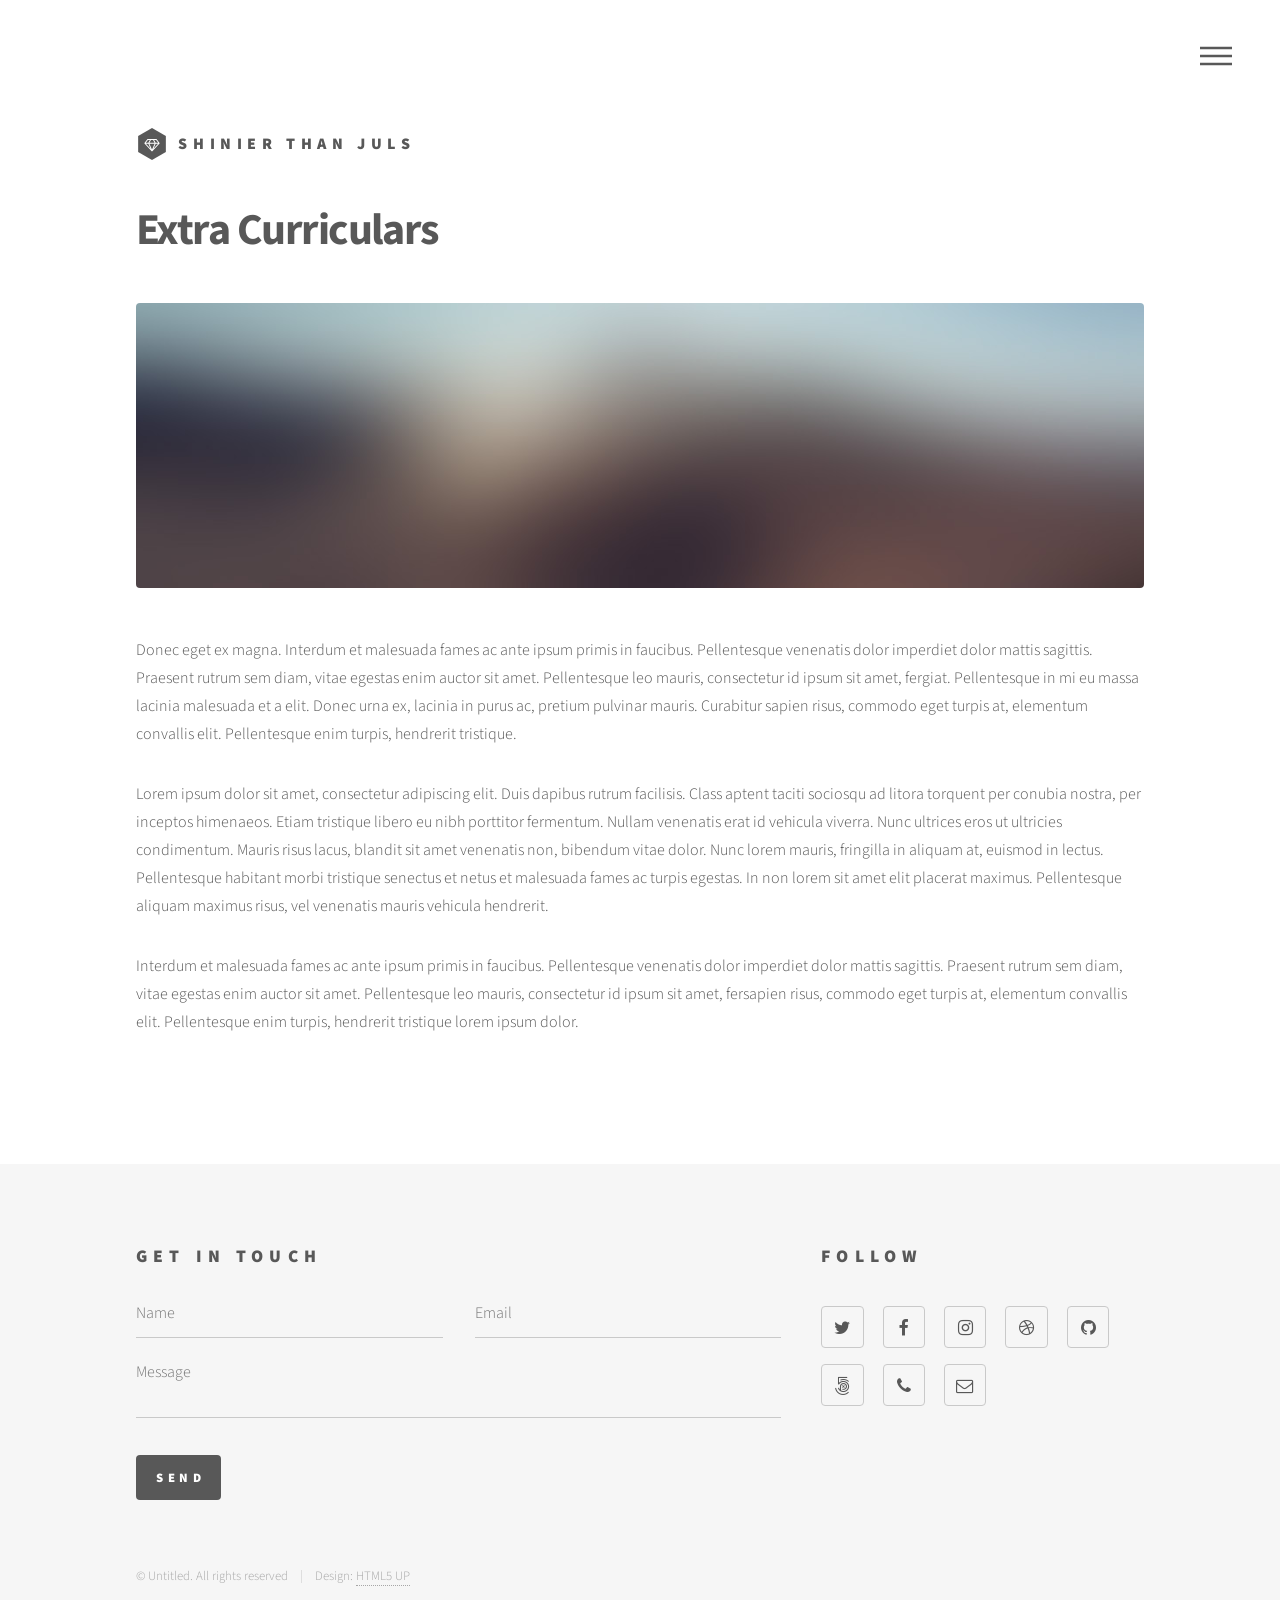
==== extraCurriculars.html @ 31ffdf9a "phantom website" ====
<!DOCTYPE HTML>
<!--
	Phantom by HTML5 UP
	html5up.net | @ajlkn
	Free for personal and commercial use under the CCA 3.0 license (html5up.net/license)
-->
<html>
	<head>
		<title>Extra Curriculars</title>
		<meta charset="utf-8" />
		<meta name="viewport" content="width=device-width, initial-scale=1" />
		<!--[if lte IE 8]><script src="assets/js/ie/html5shiv.js"></script><![endif]-->
		<link rel="stylesheet" href="assets/css/main.css" />
		<!--[if lte IE 9]><link rel="stylesheet" href="assets/css/ie9.css" /><![endif]-->
		<!--[if lte IE 8]><link rel="stylesheet" href="assets/css/ie8.css" /><![endif]-->
	</head>
	<body>
		<!-- Wrapper -->
			<div id="wrapper">

				<!-- Header -->
					<header id="header">
						<div class="inner">

							<!-- Logo -->
								<a href="index.html" class="logo">
									<span class="symbol"><img src="images/logo.svg" alt="" /></span><span class="title">Shinier than Juls</span>
								</a>

							<!-- Nav -->
								<nav>
									<ul>
										<li><a href="#menu">Menu</a></li>
									</ul>
								</nav>

						</div>
					</header>

				<!-- Menu -->
					<nav id="menu">
						<h2>Menu</h2>
						<ul>
							<li><a href="index.html">Home</a></li>
							<li><a href="myBackground.html">Background</a></li>
							<li><a href="professionalExperience.html">Professional Experience</a></li>
							<li><a href="idols.html">Idols</a></li>
							<li><a href="travel.html">Travel Destinations</a></li>
							<li><a href="hobbies.html">Hobbies</a></li>
							<li><a href="resume.html">Resume</a></li>
						</ul>
					</nav>

				<!-- Main -->
					<div id="main">
						<div class="inner">
							<h1>Extra Curriculars</h1>
							<span class="image main"><img src="images/pic13.jpg" alt="" /></span>
							<p>Donec eget ex magna. Interdum et malesuada fames ac ante ipsum primis in faucibus. Pellentesque venenatis dolor imperdiet dolor mattis sagittis. Praesent rutrum sem diam, vitae egestas enim auctor sit amet. Pellentesque leo mauris, consectetur id ipsum sit amet, fergiat. Pellentesque in mi eu massa lacinia malesuada et a elit. Donec urna ex, lacinia in purus ac, pretium pulvinar mauris. Curabitur sapien risus, commodo eget turpis at, elementum convallis elit. Pellentesque enim turpis, hendrerit tristique.</p>
							<p>Lorem ipsum dolor sit amet, consectetur adipiscing elit. Duis dapibus rutrum facilisis. Class aptent taciti sociosqu ad litora torquent per conubia nostra, per inceptos himenaeos. Etiam tristique libero eu nibh porttitor fermentum. Nullam venenatis erat id vehicula viverra. Nunc ultrices eros ut ultricies condimentum. Mauris risus lacus, blandit sit amet venenatis non, bibendum vitae dolor. Nunc lorem mauris, fringilla in aliquam at, euismod in lectus. Pellentesque habitant morbi tristique senectus et netus et malesuada fames ac turpis egestas. In non lorem sit amet elit placerat maximus. Pellentesque aliquam maximus risus, vel venenatis mauris vehicula hendrerit.</p>
							<p>Interdum et malesuada fames ac ante ipsum primis in faucibus. Pellentesque venenatis dolor imperdiet dolor mattis sagittis. Praesent rutrum sem diam, vitae egestas enim auctor sit amet. Pellentesque leo mauris, consectetur id ipsum sit amet, fersapien risus, commodo eget turpis at, elementum convallis elit. Pellentesque enim turpis, hendrerit tristique lorem ipsum dolor.</p>
						</div>
					</div>

				<!-- Footer -->
					<footer id="footer">
						<div class="inner">
							<section>
								<h2>Get in touch</h2>
								<form method="post" action="#">
									<div class="field half first">
										<input type="text" name="name" id="name" placeholder="Name" />
									</div>
									<div class="field half">
										<input type="email" name="email" id="email" placeholder="Email" />
									</div>
									<div class="field">
										<textarea name="message" id="message" placeholder="Message"></textarea>
									</div>
									<ul class="actions">
										<li><input type="submit" value="Send" class="special" /></li>
									</ul>
								</form>
							</section>
							<section>
								<h2>Follow</h2>
								<ul class="icons">
									<li><a href="#" class="icon style2 fa-twitter"><span class="label">Twitter</span></a></li>
									<li><a href="#" class="icon style2 fa-facebook"><span class="label">Facebook</span></a></li>
									<li><a href="#" class="icon style2 fa-instagram"><span class="label">Instagram</span></a></li>
									<li><a href="#" class="icon style2 fa-dribbble"><span class="label">Dribbble</span></a></li>
									<li><a href="#" class="icon style2 fa-github"><span class="label">GitHub</span></a></li>
									<li><a href="#" class="icon style2 fa-500px"><span class="label">500px</span></a></li>
									<li><a href="#" class="icon style2 fa-phone"><span class="label">Phone</span></a></li>
									<li><a href="#" class="icon style2 fa-envelope-o"><span class="label">Email</span></a></li>
								</ul>
							</section>
							<ul class="copyright">
								<li>&copy; Untitled. All rights reserved</li><li>Design: <a href="http://html5up.net">HTML5 UP</a></li>
							</ul>
						</div>
					</footer>

			</div>

		<!-- Scripts -->
			<script src="assets/js/jquery.min.js"></script>
			<script src="assets/js/skel.min.js"></script>
			<script src="assets/js/util.js"></script>
			<!--[if lte IE 8]><script src="assets/js/ie/respond.min.js"></script><![endif]-->
			<script src="assets/js/main.js"></script>

	</body>
</html>
---- assets/css/main.css ----
@import url(font-awesome.min.css);
@import url("https://fonts.googleapis.com/css?family=Source+Sans+Pro:300,700,900");

/*
	Phantom by HTML5 UP
	html5up.net | @ajlkn
	Free for personal and commercial use under the CCA 3.0 license (html5up.net/license)
*/

/* Reset */

	html, body, div, span, applet, object, iframe, h1, h2, h3, h4, h5, h6, p, blockquote, pre, a, abbr, acronym, address, big, cite, code, del, dfn, em, img, ins, kbd, q, s, samp, small, strike, strong, sub, sup, tt, var, b, u, i, center, dl, dt, dd, ol, ul, li, fieldset, form, label, legend, table, caption, tbody, tfoot, thead, tr, th, td, article, aside, canvas, details, embed, figure, figcaption, footer, header, hgroup, menu, nav, output, ruby, section, summary, time, mark, audio, video {
		margin: 0;
		padding: 0;
		border: 0;
		font-size: 100%;
		font: inherit;
		vertical-align: baseline;
	}

	article, aside, details, figcaption, figure, footer, header, hgroup, menu, nav, section {
		display: block;
	}

	body {
		line-height: 1;
	}

	ol, ul {
		list-style: none;
	}

	blockquote, q {
		quotes: none;
	}

	blockquote:before, blockquote:after, q:before, q:after {
		content: '';
		content: none;
	}

	table {
		border-collapse: collapse;
		border-spacing: 0;
	}

	body {
		-webkit-text-size-adjust: none;
	}

/* Box Model */

	*, *:before, *:after {
		-moz-box-sizing: border-box;
		-webkit-box-sizing: border-box;
		box-sizing: border-box;
	}

/* Grid */

	.row {
		border-bottom: solid 1px transparent;
		-moz-box-sizing: border-box;
		-webkit-box-sizing: border-box;
		box-sizing: border-box;
	}

	.row > * {
		float: left;
		-moz-box-sizing: border-box;
		-webkit-box-sizing: border-box;
		box-sizing: border-box;
	}

	.row:after, .row:before {
		content: '';
		display: block;
		clear: both;
		height: 0;
	}

	.row.uniform > * > :first-child {
		margin-top: 0;
	}

	.row.uniform > * > :last-child {
		margin-bottom: 0;
	}

	.row.\30 \25 > * {
		padding: 0 0 0 0em;
	}

	.row.\30 \25 {
		margin: 0 0 -1px 0em;
	}

	.row.uniform.\30 \25 > * {
		padding: 0em 0 0 0em;
	}

	.row.uniform.\30 \25 {
		margin: 0em 0 -1px 0em;
	}

	.row > * {
		padding: 0 0 0 2em;
	}

	.row {
		margin: 0 0 -1px -2em;
	}

	.row.uniform > * {
		padding: 2em 0 0 2em;
	}

	.row.uniform {
		margin: -2em 0 -1px -2em;
	}

	.row.\32 00\25 > * {
		padding: 0 0 0 4em;
	}

	.row.\32 00\25 {
		margin: 0 0 -1px -4em;
	}

	.row.uniform.\32 00\25 > * {
		padding: 4em 0 0 4em;
	}

	.row.uniform.\32 00\25 {
		margin: -4em 0 -1px -4em;
	}

	.row.\31 50\25 > * {
		padding: 0 0 0 3em;
	}

	.row.\31 50\25 {
		margin: 0 0 -1px -3em;
	}

	.row.uniform.\31 50\25 > * {
		padding: 3em 0 0 3em;
	}

	.row.uniform.\31 50\25 {
		margin: -3em 0 -1px -3em;
	}

	.row.\35 0\25 > * {
		padding: 0 0 0 1em;
	}

	.row.\35 0\25 {
		margin: 0 0 -1px -1em;
	}

	.row.uniform.\35 0\25 > * {
		padding: 1em 0 0 1em;
	}

	.row.uniform.\35 0\25 {
		margin: -1em 0 -1px -1em;
	}

	.row.\32 5\25 > * {
		padding: 0 0 0 0.5em;
	}

	.row.\32 5\25 {
		margin: 0 0 -1px -0.5em;
	}

	.row.uniform.\32 5\25 > * {
		padding: 0.5em 0 0 0.5em;
	}

	.row.uniform.\32 5\25 {
		margin: -0.5em 0 -1px -0.5em;
	}

	.\31 2u, .\31 2u\24 {
		width: 100%;
		clear: none;
		margin-left: 0;
	}

	.\31 1u, .\31 1u\24 {
		width: 91.6666666667%;
		clear: none;
		margin-left: 0;
	}

	.\31 0u, .\31 0u\24 {
		width: 83.3333333333%;
		clear: none;
		margin-left: 0;
	}

	.\39 u, .\39 u\24 {
		width: 75%;
		clear: none;
		margin-left: 0;
	}

	.\38 u, .\38 u\24 {
		width: 66.6666666667%;
		clear: none;
		margin-left: 0;
	}

	.\37 u, .\37 u\24 {
		width: 58.3333333333%;
		clear: none;
		margin-left: 0;
	}

	.\36 u, .\36 u\24 {
		width: 50%;
		clear: none;
		margin-left: 0;
	}

	.\35 u, .\35 u\24 {
		width: 41.6666666667%;
		clear: none;
		margin-left: 0;
	}

	.\34 u, .\34 u\24 {
		width: 33.3333333333%;
		clear: none;
		margin-left: 0;
	}

	.\33 u, .\33 u\24 {
		width: 25%;
		clear: none;
		margin-left: 0;
	}

	.\32 u, .\32 u\24 {
		width: 16.6666666667%;
		clear: none;
		margin-left: 0;
	}

	.\31 u, .\31 u\24 {
		width: 8.3333333333%;
		clear: none;
		margin-left: 0;
	}

	.\31 2u\24 + *,
	.\31 1u\24 + *,
	.\31 0u\24 + *,
	.\39 u\24 + *,
	.\38 u\24 + *,
	.\37 u\24 + *,
	.\36 u\24 + *,
	.\35 u\24 + *,
	.\34 u\24 + *,
	.\33 u\24 + *,
	.\32 u\24 + *,
	.\31 u\24 + * {
		clear: left;
	}

	.\-11u {
		margin-left: 91.66667%;
	}

	.\-10u {
		margin-left: 83.33333%;
	}

	.\-9u {
		margin-left: 75%;
	}

	.\-8u {
		margin-left: 66.66667%;
	}

	.\-7u {
		margin-left: 58.33333%;
	}

	.\-6u {
		margin-left: 50%;
	}

	.\-5u {
		margin-left: 41.66667%;
	}

	.\-4u {
		margin-left: 33.33333%;
	}

	.\-3u {
		margin-left: 25%;
	}

	.\-2u {
		margin-left: 16.66667%;
	}

	.\-1u {
		margin-left: 8.33333%;
	}

	@media screen and (max-width: 1680px) {

		.row > * {
			padding: 0 0 0 2em;
		}

		.row {
			margin: 0 0 -1px -2em;
		}

		.row.uniform > * {
			padding: 2em 0 0 2em;
		}

		.row.uniform {
			margin: -2em 0 -1px -2em;
		}

		.row.\32 00\25 > * {
			padding: 0 0 0 4em;
		}

		.row.\32 00\25 {
			margin: 0 0 -1px -4em;
		}

		.row.uniform.\32 00\25 > * {
			padding: 4em 0 0 4em;
		}

		.row.uniform.\32 00\25 {
			margin: -4em 0 -1px -4em;
		}

		.row.\31 50\25 > * {
			padding: 0 0 0 3em;
		}

		.row.\31 50\25 {
			margin: 0 0 -1px -3em;
		}

		.row.uniform.\31 50\25 > * {
			padding: 3em 0 0 3em;
		}

		.row.uniform.\31 50\25 {
			margin: -3em 0 -1px -3em;
		}

		.row.\35 0\25 > * {
			padding: 0 0 0 1em;
		}

		.row.\35 0\25 {
			margin: 0 0 -1px -1em;
		}

		.row.uniform.\35 0\25 > * {
			padding: 1em 0 0 1em;
		}

		.row.uniform.\35 0\25 {
			margin: -1em 0 -1px -1em;
		}

		.row.\32 5\25 > * {
			padding: 0 0 0 0.5em;
		}

		.row.\32 5\25 {
			margin: 0 0 -1px -0.5em;
		}

		.row.uniform.\32 5\25 > * {
			padding: 0.5em 0 0 0.5em;
		}

		.row.uniform.\32 5\25 {
			margin: -0.5em 0 -1px -0.5em;
		}

		.\31 2u\28xlarge\29, .\31 2u\24\28xlarge\29 {
			width: 100%;
			clear: none;
			margin-left: 0;
		}

		.\31 1u\28xlarge\29, .\31 1u\24\28xlarge\29 {
			width: 91.6666666667%;
			clear: none;
			margin-left: 0;
		}

		.\31 0u\28xlarge\29, .\31 0u\24\28xlarge\29 {
			width: 83.3333333333%;
			clear: none;
			margin-left: 0;
		}

		.\39 u\28xlarge\29, .\39 u\24\28xlarge\29 {
			width: 75%;
			clear: none;
			margin-left: 0;
		}

		.\38 u\28xlarge\29, .\38 u\24\28xlarge\29 {
			width: 66.6666666667%;
			clear: none;
			margin-left: 0;
		}

		.\37 u\28xlarge\29, .\37 u\24\28xlarge\29 {
			width: 58.3333333333%;
			clear: none;
			margin-left: 0;
		}

		.\36 u\28xlarge\29, .\36 u\24\28xlarge\29 {
			width: 50%;
			clear: none;
			margin-left: 0;
		}

		.\35 u\28xlarge\29, .\35 u\24\28xlarge\29 {
			width: 41.6666666667%;
			clear: none;
			margin-left: 0;
		}

		.\34 u\28xlarge\29, .\34 u\24\28xlarge\29 {
			width: 33.3333333333%;
			clear: none;
			margin-left: 0;
		}

		.\33 u\28xlarge\29, .\33 u\24\28xlarge\29 {
			width: 25%;
			clear: none;
			margin-left: 0;
		}

		.\32 u\28xlarge\29, .\32 u\24\28xlarge\29 {
			width: 16.6666666667%;
			clear: none;
			margin-left: 0;
		}

		.\31 u\28xlarge\29, .\31 u\24\28xlarge\29 {
			width: 8.3333333333%;
			clear: none;
			margin-left: 0;
		}

		.\31 2u\24\28xlarge\29 + *,
		.\31 1u\24\28xlarge\29 + *,
		.\31 0u\24\28xlarge\29 + *,
		.\39 u\24\28xlarge\29 + *,
		.\38 u\24\28xlarge\29 + *,
		.\37 u\24\28xlarge\29 + *,
		.\36 u\24\28xlarge\29 + *,
		.\35 u\24\28xlarge\29 + *,
		.\34 u\24\28xlarge\29 + *,
		.\33 u\24\28xlarge\29 + *,
		.\32 u\24\28xlarge\29 + *,
		.\31 u\24\28xlarge\29 + * {
			clear: left;
		}

		.\-11u\28xlarge\29 {
			margin-left: 91.66667%;
		}

		.\-10u\28xlarge\29 {
			margin-left: 83.33333%;
		}

		.\-9u\28xlarge\29 {
			margin-left: 75%;
		}

		.\-8u\28xlarge\29 {
			margin-left: 66.66667%;
		}

		.\-7u\28xlarge\29 {
			margin-left: 58.33333%;
		}

		.\-6u\28xlarge\29 {
			margin-left: 50%;
		}

		.\-5u\28xlarge\29 {
			margin-left: 41.66667%;
		}

		.\-4u\28xlarge\29 {
			margin-left: 33.33333%;
		}

		.\-3u\28xlarge\29 {
			margin-left: 25%;
		}

		.\-2u\28xlarge\29 {
			margin-left: 16.66667%;
		}

		.\-1u\28xlarge\29 {
			margin-left: 8.33333%;
		}

	}

	@media screen and (max-width: 1280px) {

		.row > * {
			padding: 0 0 0 2em;
		}

		.row {
			margin: 0 0 -1px -2em;
		}

		.row.uniform > * {
			padding: 2em 0 0 2em;
		}

		.row.uniform {
			margin: -2em 0 -1px -2em;
		}

		.row.\32 00\25 > * {
			padding: 0 0 0 4em;
		}

		.row.\32 00\25 {
			margin: 0 0 -1px -4em;
		}

		.row.uniform.\32 00\25 > * {
			padding: 4em 0 0 4em;
		}

		.row.uniform.\32 00\25 {
			margin: -4em 0 -1px -4em;
		}

		.row.\31 50\25 > * {
			padding: 0 0 0 3em;
		}

		.row.\31 50\25 {
			margin: 0 0 -1px -3em;
		}

		.row.uniform.\31 50\25 > * {
			padding: 3em 0 0 3em;
		}

		.row.uniform.\31 50\25 {
			margin: -3em 0 -1px -3em;
		}

		.row.\35 0\25 > * {
			padding: 0 0 0 1em;
		}

		.row.\35 0\25 {
			margin: 0 0 -1px -1em;
		}

		.row.uniform.\35 0\25 > * {
			padding: 1em 0 0 1em;
		}

		.row.uniform.\35 0\25 {
			margin: -1em 0 -1px -1em;
		}

		.row.\32 5\25 > * {
			padding: 0 0 0 0.5em;
		}

		.row.\32 5\25 {
			margin: 0 0 -1px -0.5em;
		}

		.row.uniform.\32 5\25 > * {
			padding: 0.5em 0 0 0.5em;
		}

		.row.uniform.\32 5\25 {
			margin: -0.5em 0 -1px -0.5em;
		}

		.\31 2u\28large\29, .\31 2u\24\28large\29 {
			width: 100%;
			clear: none;
			margin-left: 0;
		}

		.\31 1u\28large\29, .\31 1u\24\28large\29 {
			width: 91.6666666667%;
			clear: none;
			margin-left: 0;
		}

		.\31 0u\28large\29, .\31 0u\24\28large\29 {
			width: 83.3333333333%;
			clear: none;
			margin-left: 0;
		}

		.\39 u\28large\29, .\39 u\24\28large\29 {
			width: 75%;
			clear: none;
			margin-left: 0;
		}

		.\38 u\28large\29, .\38 u\24\28large\29 {
			width: 66.6666666667%;
			clear: none;
			margin-left: 0;
		}

		.\37 u\28large\29, .\37 u\24\28large\29 {
			width: 58.3333333333%;
			clear: none;
			margin-left: 0;
		}

		.\36 u\28large\29, .\36 u\24\28large\29 {
			width: 50%;
			clear: none;
			margin-left: 0;
		}

		.\35 u\28large\29, .\35 u\24\28large\29 {
			width: 41.6666666667%;
			clear: none;
			margin-left: 0;
		}

		.\34 u\28large\29, .\34 u\24\28large\29 {
			width: 33.3333333333%;
			clear: none;
			margin-left: 0;
		}

		.\33 u\28large\29, .\33 u\24\28large\29 {
			width: 25%;
			clear: none;
			margin-left: 0;
		}

		.\32 u\28large\29, .\32 u\24\28large\29 {
			width: 16.6666666667%;
			clear: none;
			margin-left: 0;
		}

		.\31 u\28large\29, .\31 u\24\28large\29 {
			width: 8.3333333333%;
			clear: none;
			margin-left: 0;
		}

		.\31 2u\24\28large\29 + *,
		.\31 1u\24\28large\29 + *,
		.\31 0u\24\28large\29 + *,
		.\39 u\24\28large\29 + *,
		.\38 u\24\28large\29 + *,
		.\37 u\24\28large\29 + *,
		.\36 u\24\28large\29 + *,
		.\35 u\24\28large\29 + *,
		.\34 u\24\28large\29 + *,
		.\33 u\24\28large\29 + *,
		.\32 u\24\28large\29 + *,
		.\31 u\24\28large\29 + * {
			clear: left;
		}

		.\-11u\28large\29 {
			margin-left: 91.66667%;
		}

		.\-10u\28large\29 {
			margin-left: 83.33333%;
		}

		.\-9u\28large\29 {
			margin-left: 75%;
		}

		.\-8u\28large\29 {
			margin-left: 66.66667%;
		}

		.\-7u\28large\29 {
			margin-left: 58.33333%;
		}

		.\-6u\28large\29 {
			margin-left: 50%;
		}

		.\-5u\28large\29 {
			margin-left: 41.66667%;
		}

		.\-4u\28large\29 {
			margin-left: 33.33333%;
		}

		.\-3u\28large\29 {
			margin-left: 25%;
		}

		.\-2u\28large\29 {
			margin-left: 16.66667%;
		}

		.\-1u\28large\29 {
			margin-left: 8.33333%;
		}

	}

	@media screen and (max-width: 980px) {

		.row > * {
			padding: 0 0 0 1.5em;
		}

		.row {
			margin: 0 0 -1px -1.5em;
		}

		.row.uniform > * {
			padding: 1.5em 0 0 1.5em;
		}

		.row.uniform {
			margin: -1.5em 0 -1px -1.5em;
		}

		.row.\32 00\25 > * {
			padding: 0 0 0 3em;
		}

		.row.\32 00\25 {
			margin: 0 0 -1px -3em;
		}

		.row.uniform.\32 00\25 > * {
			padding: 3em 0 0 3em;
		}

		.row.uniform.\32 00\25 {
			margin: -3em 0 -1px -3em;
		}

		.row.\31 50\25 > * {
			padding: 0 0 0 2.25em;
		}

		.row.\31 50\25 {
			margin: 0 0 -1px -2.25em;
		}

		.row.uniform.\31 50\25 > * {
			padding: 2.25em 0 0 2.25em;
		}

		.row.uniform.\31 50\25 {
			margin: -2.25em 0 -1px -2.25em;
		}

		.row.\35 0\25 > * {
			padding: 0 0 0 0.75em;
		}

		.row.\35 0\25 {
			margin: 0 0 -1px -0.75em;
		}

		.row.uniform.\35 0\25 > * {
			padding: 0.75em 0 0 0.75em;
		}

		.row.uniform.\35 0\25 {
			margin: -0.75em 0 -1px -0.75em;
		}

		.row.\32 5\25 > * {
			padding: 0 0 0 0.375em;
		}

		.row.\32 5\25 {
			margin: 0 0 -1px -0.375em;
		}

		.row.uniform.\32 5\25 > * {
			padding: 0.375em 0 0 0.375em;
		}

		.row.uniform.\32 5\25 {
			margin: -0.375em 0 -1px -0.375em;
		}

		.\31 2u\28medium\29, .\31 2u\24\28medium\29 {
			width: 100%;
			clear: none;
			margin-left: 0;
		}

		.\31 1u\28medium\29, .\31 1u\24\28medium\29 {
			width: 91.6666666667%;
			clear: none;
			margin-left: 0;
		}

		.\31 0u\28medium\29, .\31 0u\24\28medium\29 {
			width: 83.3333333333%;
			clear: none;
			margin-left: 0;
		}

		.\39 u\28medium\29, .\39 u\24\28medium\29 {
			width: 75%;
			clear: none;
			margin-left: 0;
		}

		.\38 u\28medium\29, .\38 u\24\28medium\29 {
			width: 66.6666666667%;
			clear: none;
			margin-left: 0;
		}

		.\37 u\28medium\29, .\37 u\24\28medium\29 {
			width: 58.3333333333%;
			clear: none;
			margin-left: 0;
		}

		.\36 u\28medium\29, .\36 u\24\28medium\29 {
			width: 50%;
			clear: none;
			margin-left: 0;
		}

		.\35 u\28medium\29, .\35 u\24\28medium\29 {
			width: 41.6666666667%;
			clear: none;
			margin-left: 0;
		}

		.\34 u\28medium\29, .\34 u\24\28medium\29 {
			width: 33.3333333333%;
			clear: none;
			margin-left: 0;
		}

		.\33 u\28medium\29, .\33 u\24\28medium\29 {
			width: 25%;
			clear: none;
			margin-left: 0;
		}

		.\32 u\28medium\29, .\32 u\24\28medium\29 {
			width: 16.6666666667%;
			clear: none;
			margin-left: 0;
		}

		.\31 u\28medium\29, .\31 u\24\28medium\29 {
			width: 8.3333333333%;
			clear: none;
			margin-left: 0;
		}

		.\31 2u\24\28medium\29 + *,
		.\31 1u\24\28medium\29 + *,
		.\31 0u\24\28medium\29 + *,
		.\39 u\24\28medium\29 + *,
		.\38 u\24\28medium\29 + *,
		.\37 u\24\28medium\29 + *,
		.\36 u\24\28medium\29 + *,
		.\35 u\24\28medium\29 + *,
		.\34 u\24\28medium\29 + *,
		.\33 u\24\28medium\29 + *,
		.\32 u\24\28medium\29 + *,
		.\31 u\24\28medium\29 + * {
			clear: left;
		}

		.\-11u\28medium\29 {
			margin-left: 91.66667%;
		}

		.\-10u\28medium\29 {
			margin-left: 83.33333%;
		}

		.\-9u\28medium\29 {
			margin-left: 75%;
		}

		.\-8u\28medium\29 {
			margin-left: 66.66667%;
		}

		.\-7u\28medium\29 {
			margin-left: 58.33333%;
		}

		.\-6u\28medium\29 {
			margin-left: 50%;
		}

		.\-5u\28medium\29 {
			margin-left: 41.66667%;
		}

		.\-4u\28medium\29 {
			margin-left: 33.33333%;
		}

		.\-3u\28medium\29 {
			margin-left: 25%;
		}

		.\-2u\28medium\29 {
			margin-left: 16.66667%;
		}

		.\-1u\28medium\29 {
			margin-left: 8.33333%;
		}

	}

	@media screen and (max-width: 736px) {

		.row > * {
			padding: 0 0 0 1em;
		}

		.row {
			margin: 0 0 -1px -1em;
		}

		.row.uniform > * {
			padding: 1em 0 0 1em;
		}

		.row.uniform {
			margin: -1em 0 -1px -1em;
		}

		.row.\32 00\25 > * {
			padding: 0 0 0 2em;
		}

		.row.\32 00\25 {
			margin: 0 0 -1px -2em;
		}

		.row.uniform.\32 00\25 > * {
			padding: 2em 0 0 2em;
		}

		.row.uniform.\32 00\25 {
			margin: -2em 0 -1px -2em;
		}

		.row.\31 50\25 > * {
			padding: 0 0 0 1.5em;
		}

		.row.\31 50\25 {
			margin: 0 0 -1px -1.5em;
		}

		.row.uniform.\31 50\25 > * {
			padding: 1.5em 0 0 1.5em;
		}

		.row.uniform.\31 50\25 {
			margin: -1.5em 0 -1px -1.5em;
		}

		.row.\35 0\25 > * {
			padding: 0 0 0 0.5em;
		}

		.row.\35 0\25 {
			margin: 0 0 -1px -0.5em;
		}

		.row.uniform.\35 0\25 > * {
			padding: 0.5em 0 0 0.5em;
		}

		.row.uniform.\35 0\25 {
			margin: -0.5em 0 -1px -0.5em;
		}

		.row.\32 5\25 > * {
			padding: 0 0 0 0.25em;
		}

		.row.\32 5\25 {
			margin: 0 0 -1px -0.25em;
		}

		.row.uniform.\32 5\25 > * {
			padding: 0.25em 0 0 0.25em;
		}

		.row.uniform.\32 5\25 {
			margin: -0.25em 0 -1px -0.25em;
		}

		.\31 2u\28small\29, .\31 2u\24\28small\29 {
			width: 100%;
			clear: none;
			margin-left: 0;
		}

		.\31 1u\28small\29, .\31 1u\24\28small\29 {
			width: 91.6666666667%;
			clear: none;
			margin-left: 0;
		}

		.\31 0u\28small\29, .\31 0u\24\28small\29 {
			width: 83.3333333333%;
			clear: none;
			margin-left: 0;
		}

		.\39 u\28small\29, .\39 u\24\28small\29 {
			width: 75%;
			clear: none;
			margin-left: 0;
		}

		.\38 u\28small\29, .\38 u\24\28small\29 {
			width: 66.6666666667%;
			clear: none;
			margin-left: 0;
		}

		.\37 u\28small\29, .\37 u\24\28small\29 {
			width: 58.3333333333%;
			clear: none;
			margin-left: 0;
		}

		.\36 u\28small\29, .\36 u\24\28small\29 {
			width: 50%;
			clear: none;
			margin-left: 0;
		}

		.\35 u\28small\29, .\35 u\24\28small\29 {
			width: 41.6666666667%;
			clear: none;
			margin-left: 0;
		}

		.\34 u\28small\29, .\34 u\24\28small\29 {
			width: 33.3333333333%;
			clear: none;
			margin-left: 0;
		}

		.\33 u\28small\29, .\33 u\24\28small\29 {
			width: 25%;
			clear: none;
			margin-left: 0;
		}

		.\32 u\28small\29, .\32 u\24\28small\29 {
			width: 16.6666666667%;
			clear: none;
			margin-left: 0;
		}

		.\31 u\28small\29, .\31 u\24\28small\29 {
			width: 8.3333333333%;
			clear: none;
			margin-left: 0;
		}

		.\31 2u\24\28small\29 + *,
		.\31 1u\24\28small\29 + *,
		.\31 0u\24\28small\29 + *,
		.\39 u\24\28small\29 + *,
		.\38 u\24\28small\29 + *,
		.\37 u\24\28small\29 + *,
		.\36 u\24\28small\29 + *,
		.\35 u\24\28small\29 + *,
		.\34 u\24\28small\29 + *,
		.\33 u\24\28small\29 + *,
		.\32 u\24\28small\29 + *,
		.\31 u\24\28small\29 + * {
			clear: left;
		}

		.\-11u\28small\29 {
			margin-left: 91.66667%;
		}

		.\-10u\28small\29 {
			margin-left: 83.33333%;
		}

		.\-9u\28small\29 {
			margin-left: 75%;
		}

		.\-8u\28small\29 {
			margin-left: 66.66667%;
		}

		.\-7u\28small\29 {
			margin-left: 58.33333%;
		}

		.\-6u\28small\29 {
			margin-left: 50%;
		}

		.\-5u\28small\29 {
			margin-left: 41.66667%;
		}

		.\-4u\28small\29 {
			margin-left: 33.33333%;
		}

		.\-3u\28small\29 {
			margin-left: 25%;
		}

		.\-2u\28small\29 {
			margin-left: 16.66667%;
		}

		.\-1u\28small\29 {
			margin-left: 8.33333%;
		}

	}

	@media screen and (max-width: 480px) {

		.row > * {
			padding: 0 0 0 1em;
		}

		.row {
			margin: 0 0 -1px -1em;
		}

		.row.uniform > * {
			padding: 1em 0 0 1em;
		}

		.row.uniform {
			margin: -1em 0 -1px -1em;
		}

		.row.\32 00\25 > * {
			padding: 0 0 0 2em;
		}

		.row.\32 00\25 {
			margin: 0 0 -1px -2em;
		}

		.row.uniform.\32 00\25 > * {
			padding: 2em 0 0 2em;
		}

		.row.uniform.\32 00\25 {
			margin: -2em 0 -1px -2em;
		}

		.row.\31 50\25 > * {
			padding: 0 0 0 1.5em;
		}

		.row.\31 50\25 {
			margin: 0 0 -1px -1.5em;
		}

		.row.uniform.\31 50\25 > * {
			padding: 1.5em 0 0 1.5em;
		}

		.row.uniform.\31 50\25 {
			margin: -1.5em 0 -1px -1.5em;
		}

		.row.\35 0\25 > * {
			padding: 0 0 0 0.5em;
		}

		.row.\35 0\25 {
			margin: 0 0 -1px -0.5em;
		}

		.row.uniform.\35 0\25 > * {
			padding: 0.5em 0 0 0.5em;
		}

		.row.uniform.\35 0\25 {
			margin: -0.5em 0 -1px -0.5em;
		}

		.row.\32 5\25 > * {
			padding: 0 0 0 0.25em;
		}

		.row.\32 5\25 {
			margin: 0 0 -1px -0.25em;
		}

		.row.uniform.\32 5\25 > * {
			padding: 0.25em 0 0 0.25em;
		}

		.row.uniform.\32 5\25 {
			margin: -0.25em 0 -1px -0.25em;
		}

		.\31 2u\28xsmall\29, .\31 2u\24\28xsmall\29 {
			width: 100%;
			clear: none;
			margin-left: 0;
		}

		.\31 1u\28xsmall\29, .\31 1u\24\28xsmall\29 {
			width: 91.6666666667%;
			clear: none;
			margin-left: 0;
		}

		.\31 0u\28xsmall\29, .\31 0u\24\28xsmall\29 {
			width: 83.3333333333%;
			clear: none;
			margin-left: 0;
		}

		.\39 u\28xsmall\29, .\39 u\24\28xsmall\29 {
			width: 75%;
			clear: none;
			margin-left: 0;
		}

		.\38 u\28xsmall\29, .\38 u\24\28xsmall\29 {
			width: 66.6666666667%;
			clear: none;
			margin-left: 0;
		}

		.\37 u\28xsmall\29, .\37 u\24\28xsmall\29 {
			width: 58.3333333333%;
			clear: none;
			margin-left: 0;
		}

		.\36 u\28xsmall\29, .\36 u\24\28xsmall\29 {
			width: 50%;
			clear: none;
			margin-left: 0;
		}

		.\35 u\28xsmall\29, .\35 u\24\28xsmall\29 {
			width: 41.6666666667%;
			clear: none;
			margin-left: 0;
		}

		.\34 u\28xsmall\29, .\34 u\24\28xsmall\29 {
			width: 33.3333333333%;
			clear: none;
			margin-left: 0;
		}

		.\33 u\28xsmall\29, .\33 u\24\28xsmall\29 {
			width: 25%;
			clear: none;
			margin-left: 0;
		}

		.\32 u\28xsmall\29, .\32 u\24\28xsmall\29 {
			width: 16.6666666667%;
			clear: none;
			margin-left: 0;
		}

		.\31 u\28xsmall\29, .\31 u\24\28xsmall\29 {
			width: 8.3333333333%;
			clear: none;
			margin-left: 0;
		}

		.\31 2u\24\28xsmall\29 + *,
		.\31 1u\24\28xsmall\29 + *,
		.\31 0u\24\28xsmall\29 + *,
		.\39 u\24\28xsmall\29 + *,
		.\38 u\24\28xsmall\29 + *,
		.\37 u\24\28xsmall\29 + *,
		.\36 u\24\28xsmall\29 + *,
		.\35 u\24\28xsmall\29 + *,
		.\34 u\24\28xsmall\29 + *,
		.\33 u\24\28xsmall\29 + *,
		.\32 u\24\28xsmall\29 + *,
		.\31 u\24\28xsmall\29 + * {
			clear: left;
		}

		.\-11u\28xsmall\29 {
			margin-left: 91.66667%;
		}

		.\-10u\28xsmall\29 {
			margin-left: 83.33333%;
		}

		.\-9u\28xsmall\29 {
			margin-left: 75%;
		}

		.\-8u\28xsmall\29 {
			margin-left: 66.66667%;
		}

		.\-7u\28xsmall\29 {
			margin-left: 58.33333%;
		}

		.\-6u\28xsmall\29 {
			margin-left: 50%;
		}

		.\-5u\28xsmall\29 {
			margin-left: 41.66667%;
		}

		.\-4u\28xsmall\29 {
			margin-left: 33.33333%;
		}

		.\-3u\28xsmall\29 {
			margin-left: 25%;
		}

		.\-2u\28xsmall\29 {
			margin-left: 16.66667%;
		}

		.\-1u\28xsmall\29 {
			margin-left: 8.33333%;
		}

	}

	@media screen and (max-width: 360px) {

		.row > * {
			padding: 0 0 0 1em;
		}

		.row {
			margin: 0 0 -1px -1em;
		}

		.row.uniform > * {
			padding: 1em 0 0 1em;
		}

		.row.uniform {
			margin: -1em 0 -1px -1em;
		}

		.row.\32 00\25 > * {
			padding: 0 0 0 2em;
		}

		.row.\32 00\25 {
			margin: 0 0 -1px -2em;
		}

		.row.uniform.\32 00\25 > * {
			padding: 2em 0 0 2em;
		}

		.row.uniform.\32 00\25 {
			margin: -2em 0 -1px -2em;
		}

		.row.\31 50\25 > * {
			padding: 0 0 0 1.5em;
		}

		.row.\31 50\25 {
			margin: 0 0 -1px -1.5em;
		}

		.row.uniform.\31 50\25 > * {
			padding: 1.5em 0 0 1.5em;
		}

		.row.uniform.\31 50\25 {
			margin: -1.5em 0 -1px -1.5em;
		}

		.row.\35 0\25 > * {
			padding: 0 0 0 0.5em;
		}

		.row.\35 0\25 {
			margin: 0 0 -1px -0.5em;
		}

		.row.uniform.\35 0\25 > * {
			padding: 0.5em 0 0 0.5em;
		}

		.row.uniform.\35 0\25 {
			margin: -0.5em 0 -1px -0.5em;
		}

		.row.\32 5\25 > * {
			padding: 0 0 0 0.25em;
		}

		.row.\32 5\25 {
			margin: 0 0 -1px -0.25em;
		}

		.row.uniform.\32 5\25 > * {
			padding: 0.25em 0 0 0.25em;
		}

		.row.uniform.\32 5\25 {
			margin: -0.25em 0 -1px -0.25em;
		}

		.\31 2u\28xxsmall\29, .\31 2u\24\28xxsmall\29 {
			width: 100%;
			clear: none;
			margin-left: 0;
		}

		.\31 1u\28xxsmall\29, .\31 1u\24\28xxsmall\29 {
			width: 91.6666666667%;
			clear: none;
			margin-left: 0;
		}

		.\31 0u\28xxsmall\29, .\31 0u\24\28xxsmall\29 {
			width: 83.3333333333%;
			clear: none;
			margin-left: 0;
		}

		.\39 u\28xxsmall\29, .\39 u\24\28xxsmall\29 {
			width: 75%;
			clear: none;
			margin-left: 0;
		}

		.\38 u\28xxsmall\29, .\38 u\24\28xxsmall\29 {
			width: 66.6666666667%;
			clear: none;
			margin-left: 0;
		}

		.\37 u\28xxsmall\29, .\37 u\24\28xxsmall\29 {
			width: 58.3333333333%;
			clear: none;
			margin-left: 0;
		}

		.\36 u\28xxsmall\29, .\36 u\24\28xxsmall\29 {
			width: 50%;
			clear: none;
			margin-left: 0;
		}

		.\35 u\28xxsmall\29, .\35 u\24\28xxsmall\29 {
			width: 41.6666666667%;
			clear: none;
			margin-left: 0;
		}

		.\34 u\28xxsmall\29, .\34 u\24\28xxsmall\29 {
			width: 33.3333333333%;
			clear: none;
			margin-left: 0;
		}

		.\33 u\28xxsmall\29, .\33 u\24\28xxsmall\29 {
			width: 25%;
			clear: none;
			margin-left: 0;
		}

		.\32 u\28xxsmall\29, .\32 u\24\28xxsmall\29 {
			width: 16.6666666667%;
			clear: none;
			margin-left: 0;
		}

		.\31 u\28xxsmall\29, .\31 u\24\28xxsmall\29 {
			width: 8.3333333333%;
			clear: none;
			margin-left: 0;
		}

		.\31 2u\24\28xxsmall\29 + *,
		.\31 1u\24\28xxsmall\29 + *,
		.\31 0u\24\28xxsmall\29 + *,
		.\39 u\24\28xxsmall\29 + *,
		.\38 u\24\28xxsmall\29 + *,
		.\37 u\24\28xxsmall\29 + *,
		.\36 u\24\28xxsmall\29 + *,
		.\35 u\24\28xxsmall\29 + *,
		.\34 u\24\28xxsmall\29 + *,
		.\33 u\24\28xxsmall\29 + *,
		.\32 u\24\28xxsmall\29 + *,
		.\31 u\24\28xxsmall\29 + * {
			clear: left;
		}

		.\-11u\28xxsmall\29 {
			margin-left: 91.66667%;
		}

		.\-10u\28xxsmall\29 {
			margin-left: 83.33333%;
		}

		.\-9u\28xxsmall\29 {
			margin-left: 75%;
		}

		.\-8u\28xxsmall\29 {
			margin-left: 66.66667%;
		}

		.\-7u\28xxsmall\29 {
			margin-left: 58.33333%;
		}

		.\-6u\28xxsmall\29 {
			margin-left: 50%;
		}

		.\-5u\28xxsmall\29 {
			margin-left: 41.66667%;
		}

		.\-4u\28xxsmall\29 {
			margin-left: 33.33333%;
		}

		.\-3u\28xxsmall\29 {
			margin-left: 25%;
		}

		.\-2u\28xxsmall\29 {
			margin-left: 16.66667%;
		}

		.\-1u\28xxsmall\29 {
			margin-left: 8.33333%;
		}

	}

/* Basic */

	@-ms-viewport {
		width: device-width;
	}

	body {
		-ms-overflow-style: scrollbar;
	}

	@media screen and (max-width: 480px) {

		html, body {
			min-width: 320px;
		}

	}

	body {
		background: #ffffff;
	}

		body.is-loading *, body.is-loading *:before, body.is-loading *:after {
			-moz-animation: none !important;
			-webkit-animation: none !important;
			-ms-animation: none !important;
			animation: none !important;
			-moz-transition: none !important;
			-webkit-transition: none !important;
			-ms-transition: none !important;
			transition: none !important;
		}

/* Type */

	body, input, select, textarea {
		color: #585858;
		font-family: "Source Sans Pro", Helvetica, sans-serif;
		font-size: 16pt;
		font-weight: 300;
		line-height: 1.75;
	}

		@media screen and (max-width: 1680px) {

			body, input, select, textarea {
				font-size: 14pt;
			}

		}

		@media screen and (max-width: 1280px) {

			body, input, select, textarea {
				font-size: 12pt;
			}

		}

	a {
		-moz-transition: border-bottom-color 0.2s ease, color 0.2s ease;
		-webkit-transition: border-bottom-color 0.2s ease, color 0.2s ease;
		-ms-transition: border-bottom-color 0.2s ease, color 0.2s ease;
		transition: border-bottom-color 0.2s ease, color 0.2s ease;
		text-decoration: none;
		color: #585858;
		border-bottom: dotted 1px rgba(88, 88, 88, 0.5);
	}

		a:hover {
			border-bottom-color: transparent;
			color: #f2849e !important;
		}

	strong, b {
		font-weight: 900;
	}

	em, i {
		font-style: italic;
	}

	p {
		margin: 0 0 2em 0;
	}

	h1 {
		font-size: 2.75em;
		font-weight: 700;
		line-height: 1.3;
		margin: 0 0 1em 0;
		letter-spacing: -0.035em;
	}

		h1 a {
			color: inherit;
		}

		@media screen and (max-width: 736px) {

			h1 {
				font-size: 2em;
				margin: 0 0 1em 0;
			}

		}

		@media screen and (max-width: 360px) {

			h1 {
				font-size: 1.75em;
			}

		}

	h2, h3, h4, h5, h6 {
		font-weight: 900;
		line-height: 1.5;
		margin: 0 0 2em 0;
		text-transform: uppercase;
		letter-spacing: 0.35em;
	}

		h2 a, h3 a, h4 a, h5 a, h6 a {
			color: inherit;
		}

	h2 {
		font-size: 1.1em;
	}

	h3 {
		font-size: 1em;
	}

	h4 {
		font-size: 0.8em;
	}

	h5 {
		font-size: 0.8em;
	}

	h6 {
		font-size: 0.8em;
	}

	@media screen and (max-width: 980px) {

		h1 br, h2 br, h3 br, h4 br, h5 br, h6 br {
			display: none;
		}

	}

	@media screen and (max-width: 736px) {

		h2 {
			font-size: 1em;
		}

		h3 {
			font-size: 0.8em;
		}

	}

	sub {
		font-size: 0.8em;
		position: relative;
		top: 0.5em;
	}

	sup {
		font-size: 0.8em;
		position: relative;
		top: -0.5em;
	}

	blockquote {
		border-left: solid 4px #c9c9c9;
		font-style: italic;
		margin: 0 0 2em 0;
		padding: 0.5em 0 0.5em 2em;
	}

	code {
		background: rgba(144, 144, 144, 0.075);
		border-radius: 4px;
		border: solid 1px #c9c9c9;
		font-family: "Courier New", monospace;
		font-size: 0.9em;
		margin: 0 0.25em;
		padding: 0.25em 0.65em;
	}

	pre {
		-webkit-overflow-scrolling: touch;
		font-family: "Courier New", monospace;
		font-size: 0.9em;
		margin: 0 0 2em 0;
	}

		pre code {
			display: block;
			line-height: 1.75;
			padding: 1em 1.5em;
			overflow-x: auto;
		}

	hr {
		border: 0;
		border-bottom: solid 1px #c9c9c9;
		margin: 2em 0;
	}

		hr.major {
			margin: 3em 0;
		}

	.align-left {
		text-align: left;
	}

	.align-center {
		text-align: center;
	}

	.align-right {
		text-align: right;
	}

/* Section/Article */

	section.special, article.special {
		text-align: center;
	}

	header p {
		margin-top: -1em;
	}

	@media screen and (max-width: 736px) {

		header p {
			margin-top: 0;
		}

	}

/* Icon */

	.icon {
		text-decoration: none;
		border-bottom: none;
		position: relative;
	}

		.icon:before {
			-moz-osx-font-smoothing: grayscale;
			-webkit-font-smoothing: antialiased;
			font-family: FontAwesome;
			font-style: normal;
			font-weight: normal;
			text-transform: none !important;
		}

		.icon > .label {
			display: none;
		}

		.icon.style2 {
			-moz-transition: background-color 0.2s ease-in-out, color 0.2s ease-in-out, border-color 0.2s ease-in-out;
			-webkit-transition: background-color 0.2s ease-in-out, color 0.2s ease-in-out, border-color 0.2s ease-in-out;
			-ms-transition: background-color 0.2s ease-in-out, color 0.2s ease-in-out, border-color 0.2s ease-in-out;
			transition: background-color 0.2s ease-in-out, color 0.2s ease-in-out, border-color 0.2s ease-in-out;
			background-color: transparent;
			border: solid 1px #c9c9c9;
			border-radius: 4px;
			width: 2.65em;
			height: 2.65em;
			display: inline-block;
			text-align: center;
			line-height: 2.65em;
			color: inherit;
		}

			.icon.style2:before {
				font-size: 1.1em;
			}

			.icon.style2:hover {
				color: #f2849e;
				border-color: #f2849e;
			}

			.icon.style2:active {
				background-color: rgba(242, 132, 158, 0.1);
			}

/* List */

	ol {
		list-style: decimal;
		margin: 0 0 2em 0;
		padding-left: 1.25em;
	}

		ol li {
			padding-left: 0.25em;
		}

	ul {
		list-style: disc;
		margin: 0 0 2em 0;
		padding-left: 1em;
	}

		ul li {
			padding-left: 0.5em;
		}

		ul.alt {
			list-style: none;
			padding-left: 0;
		}

			ul.alt li {
				border-top: solid 1px #c9c9c9;
				padding: 0.5em 0;
			}

				ul.alt li:first-child {
					border-top: 0;
					padding-top: 0;
				}

		ul.icons {
			cursor: default;
			list-style: none;
			padding-left: 0;
			margin: -1em 0 2em -1em;
		}

			ul.icons li {
				display: inline-block;
				padding: 1em 0 0 1em;
			}

		ul.actions {
			cursor: default;
			list-style: none;
			padding-left: 0;
		}

			ul.actions li {
				display: inline-block;
				padding: 0 1em 0 0;
				vertical-align: middle;
			}

				ul.actions li:last-child {
					padding-right: 0;
				}

			ul.actions.small li {
				padding: 0 0.5em 0 0;
			}

			ul.actions.vertical li {
				display: block;
				padding: 1em 0 0 0;
			}

				ul.actions.vertical li:first-child {
					padding-top: 0;
				}

				ul.actions.vertical li > * {
					margin-bottom: 0;
				}

			ul.actions.vertical.small li {
				padding: 0.5em 0 0 0;
			}

				ul.actions.vertical.small li:first-child {
					padding-top: 0;
				}

			ul.actions.fit {
				display: table;
				margin-left: -1em;
				padding: 0;
				table-layout: fixed;
				width: calc(100% + 1em);
			}

				ul.actions.fit li {
					display: table-cell;
					padding: 0 0 0 1em;
				}

					ul.actions.fit li > * {
						margin-bottom: 0;
					}

				ul.actions.fit.small {
					margin-left: -0.5em;
					width: calc(100% + 0.5em);
				}

					ul.actions.fit.small li {
						padding: 0 0 0 0.5em;
					}

			@media screen and (max-width: 480px) {

				ul.actions {
					margin: 0 0 2em 0;
				}

					ul.actions li {
						padding: 1em 0 0 0;
						display: block;
						text-align: center;
						width: 100%;
					}

						ul.actions li:first-child {
							padding-top: 0;
						}

						ul.actions li > * {
							width: 100%;
							margin: 0 !important;
						}

							ul.actions li > *.icon:before {
								margin-left: -2em;
							}

					ul.actions.small li {
						padding: 0.5em 0 0 0;
					}

						ul.actions.small li:first-child {
							padding-top: 0;
						}

			}

	dl {
		margin: 0 0 2em 0;
	}

		dl dt {
			display: block;
			font-weight: 900;
			margin: 0 0 1em 0;
		}

		dl dd {
			margin-left: 2em;
		}

/* Form */

	form {
		margin: -1em 0 2em 0;
	}

		form:after {
			content: '';
			display: block;
			clear: both;
			height: 1px;
		}

		form .field {
			position: relative;
			float: left;
			margin: 0 0 1.3em 0;
			vertical-align: top;
			width: 100%;
		}

		form .half {
			width: calc(50% + 1em) !important;
			padding-left: 2em;
		}

		form .half.first {
			width: calc(50% - 1em) !important;
			padding-left: 0;
		}

		form :last-child {
			margin-bottom: 0;
		}

		form .half:nth-last-child(2) {
			margin-bottom: 0;
		}

		form .actions {
			position: relative;
			clear: both;
			padding-top: 1em;
		}

		@media screen and (max-width: 480px) {

			form .half {
				width: 100% !important;
				padding-left: 0;
			}

			form .half.first {
				width: 100% !important;
				padding-left: 0;
			}

			form .half:nth-last-child(2) {
				margin: 0 0 1.3em 0;
			}

		}

	label {
		display: block;
		font-size: 0.9em;
		font-weight: 900;
		margin: 0 0 1em 0;
	}

	input[type="text"],
	input[type="password"],
	input[type="email"],
	input[type="tel"],
	select,
	textarea {
		-moz-appearance: none;
		-webkit-appearance: none;
		-ms-appearance: none;
		appearance: none;
		background-color: transparent;
		border: none;
		border-radius: 0;
		border-bottom: solid 1px #c9c9c9;
		color: inherit;
		display: block;
		outline: 0;
		padding: 0;
		text-decoration: none;
		width: 100%;
	}

		input[type="text"]:invalid,
		input[type="password"]:invalid,
		input[type="email"]:invalid,
		input[type="tel"]:invalid,
		select:invalid,
		textarea:invalid {
			box-shadow: none;
		}

		input[type="text"]:focus,
		input[type="password"]:focus,
		input[type="email"]:focus,
		input[type="tel"]:focus,
		select:focus,
		textarea:focus {
			border-bottom-color: #f2849e;
			box-shadow: inset 0 -1px 0 0 #f2849e;
		}

	.select-wrapper {
		text-decoration: none;
		display: block;
		position: relative;
	}

		.select-wrapper:before {
			-moz-osx-font-smoothing: grayscale;
			-webkit-font-smoothing: antialiased;
			font-family: FontAwesome;
			font-style: normal;
			font-weight: normal;
			text-transform: none !important;
		}

		.select-wrapper:before {
			color: #c9c9c9;
			content: '\f078';
			display: block;
			height: 3em;
			line-height: 3em;
			pointer-events: none;
			position: absolute;
			right: 0;
			text-align: center;
			top: 0;
			width: 3em;
		}

		.select-wrapper select::-ms-expand {
			display: none;
		}

	input[type="text"],
	input[type="password"],
	input[type="email"],
	select {
		height: 3em;
	}

	textarea {
		padding: 0;
		min-height: 3.75em;
	}

	input[type="checkbox"],
	input[type="radio"] {
		-moz-appearance: none;
		-webkit-appearance: none;
		-ms-appearance: none;
		appearance: none;
		display: block;
		float: left;
		margin-right: -2em;
		opacity: 0;
		width: 1em;
		z-index: -1;
	}

		input[type="checkbox"] + label,
		input[type="radio"] + label {
			text-decoration: none;
			color: #585858;
			cursor: pointer;
			display: inline-block;
			font-size: 1em;
			font-weight: 300;
			padding-left: 2.55em;
			padding-right: 0.75em;
			position: relative;
		}

			input[type="checkbox"] + label:before,
			input[type="radio"] + label:before {
				-moz-osx-font-smoothing: grayscale;
				-webkit-font-smoothing: antialiased;
				font-family: FontAwesome;
				font-style: normal;
				font-weight: normal;
				text-transform: none !important;
			}

			input[type="checkbox"] + label:before,
			input[type="radio"] + label:before {
				border-radius: 4px;
				border: solid 1px #c9c9c9;
				content: '';
				display: inline-block;
				height: 1.8em;
				left: 0;
				line-height: 1.725em;
				position: absolute;
				text-align: center;
				top: 0;
				width: 1.8em;
			}

		input[type="checkbox"]:checked + label:before,
		input[type="radio"]:checked + label:before {
			background: #585858;
			border-color: #585858;
			color: #ffffff;
			content: '\f00c';
		}

		input[type="checkbox"]:focus + label:before,
		input[type="radio"]:focus + label:before {
			border-color: #f2849e;
			box-shadow: 0 0 0 1px #f2849e;
		}

	input[type="checkbox"] + label:before {
		border-radius: 4px;
	}

	input[type="radio"] + label:before {
		border-radius: 100%;
	}

/* Box */

	.box {
		border-radius: 4px;
		border: solid 1px #c9c9c9;
		margin-bottom: 2em;
		padding: 1.5em;
	}

		.box > :last-child,
		.box > :last-child > :last-child,
		.box > :last-child > :last-child > :last-child {
			margin-bottom: 0;
		}

		.box.alt {
			border: 0;
			border-radius: 0;
			padding: 0;
		}

/* Image */

	.image {
		border-radius: 4px;
		border: 0;
		display: inline-block;
		position: relative;
	}

		.image img {
			border-radius: 4px;
			display: block;
		}

		.image.left, .image.right {
			max-width: 40%;
		}

			.image.left img, .image.right img {
				width: 100%;
			}

		.image.left {
			float: left;
			padding: 0 1.5em 1em 0;
			top: 0.25em;
		}

		.image.right {
			float: right;
			padding: 0 0 1em 1.5em;
			top: 0.25em;
		}

		.image.fit {
			display: block;
			margin: 0 0 2em 0;
			width: 100%;
		}

			.image.fit img {
				width: 100%;
			}

		.image.main {
			display: block;
			margin: 0 0 3em 0;
			width: 100%;
		}

			.image.main img {
				width: 100%;
			}

			@media screen and (max-width: 736px) {

				.image.main {
					margin: 0 0 2em 0;
				}

			}

/* Table */

	.table-wrapper {
		-webkit-overflow-scrolling: touch;
		overflow-x: auto;
	}

	table {
		margin: 0 0 2em 0;
		width: 100%;
	}

		table tbody tr {
			border: solid 1px #c9c9c9;
			border-left: 0;
			border-right: 0;
		}

			table tbody tr:nth-child(2n + 1) {
				background-color: rgba(144, 144, 144, 0.075);
			}

		table td {
			padding: 0.75em 0.75em;
		}

		table th {
			font-size: 0.9em;
			font-weight: 900;
			padding: 0 0.75em 0.75em 0.75em;
			text-align: left;
		}

		table thead {
			border-bottom: solid 2px #c9c9c9;
		}

		table tfoot {
			border-top: solid 2px #c9c9c9;
		}

		table.alt {
			border-collapse: separate;
		}

			table.alt tbody tr td {
				border: solid 1px #c9c9c9;
				border-left-width: 0;
				border-top-width: 0;
			}

				table.alt tbody tr td:first-child {
					border-left-width: 1px;
				}

			table.alt tbody tr:first-child td {
				border-top-width: 1px;
			}

			table.alt thead {
				border-bottom: 0;
			}

			table.alt tfoot {
				border-top: 0;
			}

/* Button */

	input[type="submit"],
	input[type="reset"],
	input[type="button"],
	button,
	.button {
		-moz-appearance: none;
		-webkit-appearance: none;
		-ms-appearance: none;
		appearance: none;
		-moz-transition: background-color 0.2s ease-in-out, color 0.2s ease-in-out, box-shadow 0.2s ease-in-out;
		-webkit-transition: background-color 0.2s ease-in-out, color 0.2s ease-in-out, box-shadow 0.2s ease-in-out;
		-ms-transition: background-color 0.2s ease-in-out, color 0.2s ease-in-out, box-shadow 0.2s ease-in-out;
		transition: background-color 0.2s ease-in-out, color 0.2s ease-in-out, box-shadow 0.2s ease-in-out;
		background-color: transparent;
		border-radius: 4px;
		border: 0;
		box-shadow: inset 0 0 0 2px #585858;
		color: #585858 !important;
		cursor: pointer;
		display: inline-block;
		font-size: 0.8em;
		font-weight: 900;
		height: 3.5em;
		letter-spacing: 0.35em;
		line-height: 3.45em;
		overflow: hidden;
		padding: 0 1.25em 0 1.6em;
		text-align: center;
		text-decoration: none;
		text-overflow: ellipsis;
		text-transform: uppercase;
		white-space: nowrap;
	}

		input[type="submit"].icon:before,
		input[type="reset"].icon:before,
		input[type="button"].icon:before,
		button.icon:before,
		.button.icon:before {
			margin-right: 0.5em;
		}

		input[type="submit"].fit,
		input[type="reset"].fit,
		input[type="button"].fit,
		button.fit,
		.button.fit {
			display: block;
			margin: 0 0 1em 0;
			width: 100%;
		}

		input[type="submit"]:hover,
		input[type="reset"]:hover,
		input[type="button"]:hover,
		button:hover,
		.button:hover {
			color: #f2849e !important;
			box-shadow: inset 0 0 0 2px #f2849e;
		}

		input[type="submit"]:active,
		input[type="reset"]:active,
		input[type="button"]:active,
		button:active,
		.button:active {
			background-color: rgba(242, 132, 158, 0.1);
		}

		input[type="submit"].small,
		input[type="reset"].small,
		input[type="button"].small,
		button.small,
		.button.small {
			font-size: 0.6em;
		}

		input[type="submit"].big,
		input[type="reset"].big,
		input[type="button"].big,
		button.big,
		.button.big {
			font-size: 1em;
		}

		input[type="submit"].special,
		input[type="reset"].special,
		input[type="button"].special,
		button.special,
		.button.special {
			box-shadow: none;
			background-color: #585858;
			color: #ffffff !important;
		}

			input[type="submit"].special:hover,
			input[type="reset"].special:hover,
			input[type="button"].special:hover,
			button.special:hover,
			.button.special:hover {
				background-color: #f2849e;
			}

			input[type="submit"].special:active,
			input[type="reset"].special:active,
			input[type="button"].special:active,
			button.special:active,
			.button.special:active {
				background-color: #ee5f81;
			}

		input[type="submit"].disabled, input[type="submit"]:disabled,
		input[type="reset"].disabled,
		input[type="reset"]:disabled,
		input[type="button"].disabled,
		input[type="button"]:disabled,
		button.disabled,
		button:disabled,
		.button.disabled,
		.button:disabled {
			-moz-pointer-events: none;
			-webkit-pointer-events: none;
			-ms-pointer-events: none;
			pointer-events: none;
			opacity: 0.25;
		}

/* Tiles */

	.tiles {
		display: -moz-flex;
		display: -webkit-flex;
		display: -ms-flex;
		display: flex;
		-moz-flex-wrap: wrap;
		-webkit-flex-wrap: wrap;
		-ms-flex-wrap: wrap;
		flex-wrap: wrap;
		postiion: relative;
		margin: -2.5em 0 0 -2.5em;
	}

		.tiles article {
			-moz-transition: -moz-transform 0.5s ease, opacity 0.5s ease;
			-webkit-transition: -webkit-transform 0.5s ease, opacity 0.5s ease;
			-ms-transition: -ms-transform 0.5s ease, opacity 0.5s ease;
			transition: transform 0.5s ease, opacity 0.5s ease;
			position: relative;
			width: calc(33.33333% - 2.5em);
			margin: 2.5em 0 0 2.5em;
		}

			.tiles article > .image {
				-moz-transition: -moz-transform 0.5s ease;
				-webkit-transition: -webkit-transform 0.5s ease;
				-ms-transition: -ms-transform 0.5s ease;
				transition: transform 0.5s ease;
				position: relative;
				display: block;
				width: 100%;
				border-radius: 4px;
				overflow: hidden;
			}

				.tiles article > .image img {
					display: block;
					width: 100%;
				}

				.tiles article > .image:before {
					-moz-pointer-events: none;
					-webkit-pointer-events: none;
					-ms-pointer-events: none;
					pointer-events: none;
					-moz-transition: background-color 0.5s ease, opacity 0.5s ease;
					-webkit-transition: background-color 0.5s ease, opacity 0.5s ease;
					-ms-transition: background-color 0.5s ease, opacity 0.5s ease;
					transition: background-color 0.5s ease, opacity 0.5s ease;
					content: '';
					display: block;
					position: absolute;
					top: 0;
					left: 0;
					width: 100%;
					height: 100%;
					opacity: 1.0;
					z-index: 1;
					opacity: 0.8;
				}

				.tiles article > .image:after {
					-moz-pointer-events: none;
					-webkit-pointer-events: none;
					-ms-pointer-events: none;
					pointer-events: none;
					-moz-transition: opacity 0.5s ease;
					-webkit-transition: opacity 0.5s ease;
					-ms-transition: opacity 0.5s ease;
					transition: opacity 0.5s ease;
					content: '';
					display: block;
					position: absolute;
					top: 0;
					left: 0;
					width: 100%;
					height: 100%;
					background-image: url("data:image/svg+xml;charset=utf8,%3Csvg xmlns='http://www.w3.org/2000/svg' width='100' height='100' viewBox='0 0 100 100' preserveAspectRatio='none'%3E%3Cstyle%3Eline %7B stroke-width: 0.25px%3B stroke: %23ffffff%3B %7D%3C/style%3E%3Cline x1='0' y1='0' x2='100' y2='100' /%3E%3Cline x1='100' y1='0' x2='0' y2='100' /%3E%3C/svg%3E");
					background-position: center;
					background-repeat: no-repeat;
					background-size: 100% 100%;
					opacity: 0.25;
					z-index: 2;
				}

			.tiles article > a {
				display: -moz-flex;
				display: -webkit-flex;
				display: -ms-flex;
				display: flex;
				-moz-flex-direction: column;
				-webkit-flex-direction: column;
				-ms-flex-direction: column;
				flex-direction: column;
				-moz-align-items: center;
				-webkit-align-items: center;
				-ms-align-items: center;
				align-items: center;
				-moz-justify-content: center;
				-webkit-justify-content: center;
				-ms-justify-content: center;
				justify-content: center;
				-moz-transition: background-color 0.5s ease, -moz-transform 0.5s ease;
				-webkit-transition: background-color 0.5s ease, -webkit-transform 0.5s ease;
				-ms-transition: background-color 0.5s ease, -ms-transform 0.5s ease;
				transition: background-color 0.5s ease, transform 0.5s ease;
				position: absolute;
				top: 0;
				left: 0;
				width: 100%;
				height: 100%;
				padding: 1em;
				border-radius: 4px;
				border-bottom: 0;
				color: #ffffff;
				text-align: center;
				text-decoration: none;
				z-index: 3;
			}

				.tiles article > a > :last-child {
					margin: 0;
				}

				.tiles article > a:hover {
					color: #ffffff !important;
				}

				.tiles article > a h2 {
					margin: 0;
				}

				.tiles article > a .content {
					-moz-transition: max-height 0.5s ease, opacity 0.5s ease;
					-webkit-transition: max-height 0.5s ease, opacity 0.5s ease;
					-ms-transition: max-height 0.5s ease, opacity 0.5s ease;
					transition: max-height 0.5s ease, opacity 0.5s ease;
					width: 100%;
					max-height: 0;
					line-height: 1.5;
					margin-top: 0.35em;
					opacity: 0;
				}

					.tiles article > a .content > :last-child {
						margin-bottom: 0;
					}

			.tiles article.style1 > .image:before {
				background-color: #f2849e;
			}

			.tiles article.style2 > .image:before {
				background-color: #7ecaf6;
			}

			.tiles article.style3 > .image:before {
				background-color: #7bd0c1;
			}

			.tiles article.style4 > .image:before {
				background-color: #c75b9b;
			}

			.tiles article.style5 > .image:before {
				background-color: #ae85ca;
			}

			.tiles article.style6 > .image:before {
				background-color: #8499e7;
			}

			body:not(.is-touch) .tiles article:hover > .image {
				-moz-transform: scale(1.1);
				-webkit-transform: scale(1.1);
				-ms-transform: scale(1.1);
				transform: scale(1.1);
			}

				body:not(.is-touch) .tiles article:hover > .image:before {
					background-color: #333333;
					opacity: 0.35;
				}

				body:not(.is-touch) .tiles article:hover > .image:after {
					opacity: 0;
				}

			body:not(.is-touch) .tiles article:hover .content {
				max-height: 15em;
				opacity: 1;
			}

		* + .tiles {
			margin-top: 2em;
		}

		body.is-loading .tiles article {
			-moz-transform: scale(0.9);
			-webkit-transform: scale(0.9);
			-ms-transform: scale(0.9);
			transform: scale(0.9);
			opacity: 0;
		}

		body.is-touch .tiles article .content {
			max-height: 15em;
			opacity: 1;
		}

		@media screen and (max-width: 1280px) {

			.tiles {
				margin: -1.25em 0 0 -1.25em;
			}

				.tiles article {
					width: calc(33.33333% - 1.25em);
					margin: 1.25em 0 0 1.25em;
				}

		}

		@media screen and (max-width: 980px) {

			.tiles {
				margin: -2.5em 0 0 -2.5em;
			}

				.tiles article {
					width: calc(50% - 2.5em);
					margin: 2.5em 0 0 2.5em;
				}

		}

		@media screen and (max-width: 736px) {

			.tiles {
				margin: -1.25em 0 0 -1.25em;
			}

				.tiles article {
					width: calc(50% - 1.25em);
					margin: 1.25em 0 0 1.25em;
				}

					.tiles article:hover > .image {
						-moz-transform: scale(1.0);
						-webkit-transform: scale(1.0);
						-ms-transform: scale(1.0);
						transform: scale(1.0);
					}

		}

		@media screen and (max-width: 480px) {

			.tiles {
				margin: 0;
			}

				.tiles article {
					width: 100%;
					margin: 1.25em 0 0 0;
				}

		}

/* Header */

	#header {
		padding: 8em 0 0.1em 0 ;
	}

		#header .logo {
			display: block;
			border-bottom: 0;
			color: inherit;
			font-weight: 900;
			letter-spacing: 0.35em;
			margin: 0 0 2.5em 0;
			text-decoration: none;
			text-transform: uppercase;
			display: inline-block;
		}

			#header .logo > * {
				display: inline-block;
				vertical-align: middle;
			}

			#header .logo .symbol {
				margin-right: 0.65em;
			}

				#header .logo .symbol img {
					display: block;
					width: 2em;
					height: 2em;
				}

		#header nav {
			position: fixed;
			right: 2em;
			top: 2em;
			z-index: 10000;
		}

			#header nav ul {
				display: -moz-flex;
				display: -webkit-flex;
				display: -ms-flex;
				display: flex;
				-moz-align-items: center;
				-webkit-align-items: center;
				-ms-align-items: center;
				align-items: center;
				list-style: none;
				margin: 0;
				padding: 0;
			}

				#header nav ul li {
					display: block;
					padding: 0;
				}

					#header nav ul li a {
						display: block;
						position: relative;
						height: 3em;
						line-height: 3em;
						padding: 0 1.5em;
						background-color: rgba(255, 255, 255, 0.5);
						border-radius: 4px;
						border: 0;
						font-size: 0.8em;
						font-weight: 900;
						letter-spacing: 0.35em;
						text-transform: uppercase;
					}

					#header nav ul li a[href="#menu"] {
						-webkit-tap-highlight-color: transparent;
						width: 4em;
						text-indent: 4em;
						font-size: 1em;
						overflow: hidden;
						padding: 0;
						white-space: nowrap;
					}

						#header nav ul li a[href="#menu"]:before, #header nav ul li a[href="#menu"]:after {
							-moz-transition: opacity 0.2s ease;
							-webkit-transition: opacity 0.2s ease;
							-ms-transition: opacity 0.2s ease;
							transition: opacity 0.2s ease;
							content: '';
							display: block;
							position: absolute;
							top: 0;
							left: 0;
							width: 100%;
							height: 100%;
							background-position: center;
							background-repeat: no-repeat;
							background-size: 2em 2em;
						}

						#header nav ul li a[href="#menu"]:before {
							background-image: url("data:image/svg+xml;charset=utf8,%3Csvg xmlns='http://www.w3.org/2000/svg' width='100' height='100' viewBox='0 0 100 100' preserveAspectRatio='none'%3E%3Cstyle%3Eline %7B stroke-width: 8px%3B stroke: %23f2849e%3B %7D%3C/style%3E%3Cline x1='0' y1='25' x2='100' y2='25' /%3E%3Cline x1='0' y1='50' x2='100' y2='50' /%3E%3Cline x1='0' y1='75' x2='100' y2='75' /%3E%3C/svg%3E");
							opacity: 0;
						}

						#header nav ul li a[href="#menu"]:after {
							background-image: url("data:image/svg+xml;charset=utf8,%3Csvg xmlns='http://www.w3.org/2000/svg' width='100' height='100' viewBox='0 0 100 100' preserveAspectRatio='none'%3E%3Cstyle%3Eline %7B stroke-width: 8px%3B stroke: %23585858%3B %7D%3C/style%3E%3Cline x1='0' y1='25' x2='100' y2='25' /%3E%3Cline x1='0' y1='50' x2='100' y2='50' /%3E%3Cline x1='0' y1='75' x2='100' y2='75' /%3E%3C/svg%3E");
							opacity: 1;
						}

						#header nav ul li a[href="#menu"]:hover:before {
							opacity: 1;
						}

						#header nav ul li a[href="#menu"]:hover:after {
							opacity: 0;
						}

		@media screen and (max-width: 736px) {

			#header {
				padding: 4em 0 0.1em 0 ;
			}

				#header nav {
					right: 0.5em;
					top: 0.5em;
				}

					#header nav ul li a[href="#menu"]:before, #header nav ul li a[href="#menu"]:after {
						background-size: 1.5em 1.5em;
					}

		}

/* Menu */

	#wrapper {
		-moz-transition: opacity 0.45s ease;
		-webkit-transition: opacity 0.45s ease;
		-ms-transition: opacity 0.45s ease;
		transition: opacity 0.45s ease;
		opacity: 1;
	}

	#menu {
		-moz-transform: translateX(22em);
		-webkit-transform: translateX(22em);
		-ms-transform: translateX(22em);
		transform: translateX(22em);
		-moz-transition: -moz-transform 0.45s ease, visibility 0.45s;
		-webkit-transition: -webkit-transform 0.45s ease, visibility 0.45s;
		-ms-transition: -ms-transform 0.45s ease, visibility 0.45s;
		transition: transform 0.45s ease, visibility 0.45s;
		position: fixed;
		top: 0;
		right: 0;
		width: 22em;
		max-width: 80%;
		height: 100%;
		-webkit-overflow-scrolling: touch;
		background: #585858;
		color: #ffffff;
		cursor: default;
		visibility: hidden;
		z-index: 10002;
	}

		#menu > .inner {
			-moz-transition: opacity 0.45s ease;
			-webkit-transition: opacity 0.45s ease;
			-ms-transition: opacity 0.45s ease;
			transition: opacity 0.45s ease;
			-webkit-overflow-scrolling: touch;
			position: absolute;
			top: 0;
			left: 0;
			width: 100%;
			height: 100%;
			padding: 2.75em;
			opacity: 0;
			overflow-y: auto;
		}

			#menu > .inner > ul {
				list-style: none;
				margin: 0 0 1em 0;
				padding: 0;
			}

				#menu > .inner > ul > li {
					padding: 0;
					border-top: solid 1px rgba(255, 255, 255, 0.15);
				}

					#menu > .inner > ul > li a {
						display: block;
						padding: 1em 0;
						line-height: 1.5;
						border: 0;
						color: inherit;
					}

					#menu > .inner > ul > li:first-child {
						border-top: 0;
						margin-top: -1em;
					}

		#menu > .close {
			-moz-transition: opacity 0.45s ease, -moz-transform 0.45s ease;
			-webkit-transition: opacity 0.45s ease, -webkit-transform 0.45s ease;
			-ms-transition: opacity 0.45s ease, -ms-transform 0.45s ease;
			transition: opacity 0.45s ease, transform 0.45s ease;
			-moz-transform: scale(0.25) rotate(180deg);
			-webkit-transform: scale(0.25) rotate(180deg);
			-ms-transform: scale(0.25) rotate(180deg);
			transform: scale(0.25) rotate(180deg);
			-webkit-tap-highlight-color: transparent;
			display: block;
			position: absolute;
			top: 2em;
			left: -6em;
			width: 6em;
			text-indent: 6em;
			height: 3em;
			border: 0;
			font-size: 1em;
			opacity: 0;
			overflow: hidden;
			padding: 0;
			white-space: nowrap;
		}

			#menu > .close:before, #menu > .close:after {
				-moz-transition: opacity 0.2s ease;
				-webkit-transition: opacity 0.2s ease;
				-ms-transition: opacity 0.2s ease;
				transition: opacity 0.2s ease;
				content: '';
				display: block;
				position: absolute;
				top: 0;
				left: 0;
				width: 100%;
				height: 100%;
				background-position: center;
				background-repeat: no-repeat;
				background-size: 2em 2em;
			}

			#menu > .close:before {
				background-image: url("data:image/svg+xml;charset=utf8,%3Csvg xmlns='http://www.w3.org/2000/svg' width='100' height='100' viewBox='0 0 100 100' preserveAspectRatio='none'%3E%3Cstyle%3Eline %7B stroke-width: 8px%3B stroke: %23f2849e%3B %7D%3C/style%3E%3Cline x1='15' y1='15' x2='85' y2='85' /%3E%3Cline x1='85' y1='15' x2='15' y2='85' /%3E%3C/svg%3E");
				opacity: 0;
			}

			#menu > .close:after {
				background-image: url("data:image/svg+xml;charset=utf8,%3Csvg xmlns='http://www.w3.org/2000/svg' width='100' height='100' viewBox='0 0 100 100' preserveAspectRatio='none'%3E%3Cstyle%3Eline %7B stroke-width: 8px%3B stroke: %23585858%3B %7D%3C/style%3E%3Cline x1='15' y1='15' x2='85' y2='85' /%3E%3Cline x1='85' y1='15' x2='15' y2='85' /%3E%3C/svg%3E");
				opacity: 1;
			}

			#menu > .close:hover:before {
				opacity: 1;
			}

			#menu > .close:hover:after {
				opacity: 0;
			}

		@media screen and (max-width: 736px) {

			#menu {
				-moz-transform: translateX(16.5em);
				-webkit-transform: translateX(16.5em);
				-ms-transform: translateX(16.5em);
				transform: translateX(16.5em);
				width: 16.5em;
			}

				#menu > .inner {
					padding: 2.75em 1.5em;
				}

				#menu > .close {
					top: 0.5em;
					left: -4.25em;
					width: 4.25em;
					text-indent: 4.25em;
				}

					#menu > .close:before, #menu > .close:after {
						background-size: 1.5em 1.5em;
					}

		}

	body.is-menu-visible #wrapper {
		-moz-pointer-events: none;
		-webkit-pointer-events: none;
		-ms-pointer-events: none;
		pointer-events: none;
		cursor: default;
		opacity: 0.25;
	}

	body.is-menu-visible #menu {
		-moz-transform: translateX(0);
		-webkit-transform: translateX(0);
		-ms-transform: translateX(0);
		transform: translateX(0);
		visibility: visible;
	}

		body.is-menu-visible #menu > * {
			opacity: 1;
		}

		body.is-menu-visible #menu .close {
			-moz-transform: scale(1.0) rotate(0deg);
			-webkit-transform: scale(1.0) rotate(0deg);
			-ms-transform: scale(1.0) rotate(0deg);
			transform: scale(1.0) rotate(0deg);
			opacity: 1;
		}

/* Main */

	#main {
		padding: 0em 0 6em 0 ;
	}

		@media screen and (max-width: 736px) {

			#main {
				padding: 0em 0 4em 0 ;
			}

		}

/* Footer */

	#footer {
		padding: 5em 0 6em 0 ;
		background-color: #f6f6f6;
	}

		#footer > .inner {
			display: -moz-flex;
			display: -webkit-flex;
			display: -ms-flex;
			display: flex;
			-moz-flex-wrap: wrap;
			-webkit-flex-wrap: wrap;
			-ms-flex-wrap: wrap;
			flex-wrap: wrap;
			-moz-flex-direction: row;
			-webkit-flex-direction: row;
			-ms-flex-direction: row;
			flex-direction: row;
		}

			#footer > .inner > * > :last-child {
				margin-bottom: 0;
			}

			#footer > .inner section:nth-child(1) {
				width: calc(66% - 2.5em);
				margin-right: 2.5em;
			}

			#footer > .inner section:nth-child(2) {
				width: calc(33% - 2.5em);
				margin-left: 2.5em;
			}

			#footer > .inner .copyright {
				width: 100%;
				padding: 0;
				margin-top: 5em;
				list-style: none;
				font-size: 0.8em;
				color: rgba(88, 88, 88, 0.5);
			}

				#footer > .inner .copyright a {
					color: inherit;
				}

				#footer > .inner .copyright li {
					display: inline-block;
					border-left: solid 1px rgba(88, 88, 88, 0.15);
					line-height: 1;
					padding: 0 0 0 1em;
					margin: 0 0 0 1em;
				}

					#footer > .inner .copyright li:first-child {
						border-left: 0;
						padding-left: 0;
						margin-left: 0;
					}

		@media screen and (max-width: 1280px) {

			#footer {
				padding: 5em 0 3em 0 ;
			}

				#footer > .inner section:nth-child(1) {
					width: calc(66% - 1.25em);
					margin-right: 1.25em;
				}

				#footer > .inner section:nth-child(2) {
					width: calc(33% - 1.25em);
					margin-left: 1.25em;
				}

		}

		@media screen and (max-width: 980px) {

			#footer > .inner section:nth-child(1) {
				width: 66%;
				margin-right: 0;
			}

			#footer > .inner section:nth-child(2) {
				width: calc(33% - 2.5em);
				margin-left: 2.5em;
			}

		}

		@media screen and (max-width: 736px) {

			#footer {
				padding: 3em 0 1em 0 ;
			}

				#footer > .inner {
					-moz-flex-direction: column;
					-webkit-flex-direction: column;
					-ms-flex-direction: column;
					flex-direction: column;
				}

					#footer > .inner section:nth-child(1) {
						width: 100%;
						margin-right: 0;
						margin: 3em 0 0 0;
					}

					#footer > .inner section:nth-child(2) {
						-moz-order: -1;
						-webkit-order: -1;
						-ms-order: -1;
						order: -1;
						width: 100%;
						margin-left: 0;
					}

					#footer > .inner .copyright {
						margin-top: 3em;
					}

		}

		@media screen and (max-width: 480px) {

			#footer > .inner .copyright {
				margin-top: 3em;
			}

				#footer > .inner .copyright li {
					border-left: 0;
					padding-left: 0;
					margin: 0.75em 0 0 0;
					display: block;
					line-height: inherit;
				}

					#footer > .inner .copyright li:first-child {
						margin-top: 0;
					}

		}

/* Wrapper */

	#wrapper > * > .inner {
		width: 100%;
		max-width: 68em;
		margin: 0 auto;
		padding: 0 2.5em;
	}

		@media screen and (max-width: 736px) {

			#wrapper > * > .inner {
				padding: 0 1.25em;
			}

		}
---- assets/css/ie9.css ----
/*
	Phantom by HTML5 UP
	html5up.net | @ajlkn
	Free for personal and commercial use under the CCA 3.0 license (html5up.net/license)
*/

/* Tiles */

	.tiles:after {
		content: '';
		display: block;
		clear: both;
	}

	.tiles article {
		float: left;
	}

		.tiles article > a {
			padding-top: 50%;
			margin-top: -1.75em;
		}

		body:not(.is-touch) .tiles article:hover > .image {
			-moz-transform: none;
			-webkit-transform: none;
			-ms-transform: none;
			transform: none;
		}

/* Footer */

	#footer > .inner section {
		float: left;
	}

	#footer > .inner .copyright {
		clear: both;
		padding-top: 4em;
	}
---- assets/css/ie8.css ----
/*
	Phantom by HTML5 UP
	html5up.net | @ajlkn
	Free for personal and commercial use under the CCA 3.0 license (html5up.net/license)
*/

/* Form */

	form .field {
		float: none !important;
		width: 100% !important;
		padding-left: 0 !important;
	}

/* Button */

	input[type="submit"],
	input[type="reset"],
	input[type="button"],
	button,
	.button {
		border: solid 2px #585858 !important;
	}

		input[type="submit"]:hover,
		input[type="reset"]:hover,
		input[type="button"]:hover,
		button:hover,
		.button:hover {
			border-color: #f2849e !important;
		}

		input[type="submit"].special,
		input[type="reset"].special,
		input[type="button"].special,
		button.special,
		.button.special {
			border: none !important;
		}

/* Tiles */

	.tiles article > .image:before, .tiles article > .image:after {
		display: none;
	}

/* Header */

	#header .logo .symbol {
		display: none;
	}

	#header nav ul li a[href="#menu"] {
		text-indent: 0;
		width: auto;
		font-size: 0.8em;
	}

		#header nav ul li a[href="#menu"]:before, #header nav ul li a[href="#menu"]:after {
			display: none;
		}

/* Footer */

	#footer > .inner section {
		width: 50%;
		margin-left: 3em;
	}

		#footer > .inner section:first-child {
			margin-left: 0;
			width: 40%;
		}
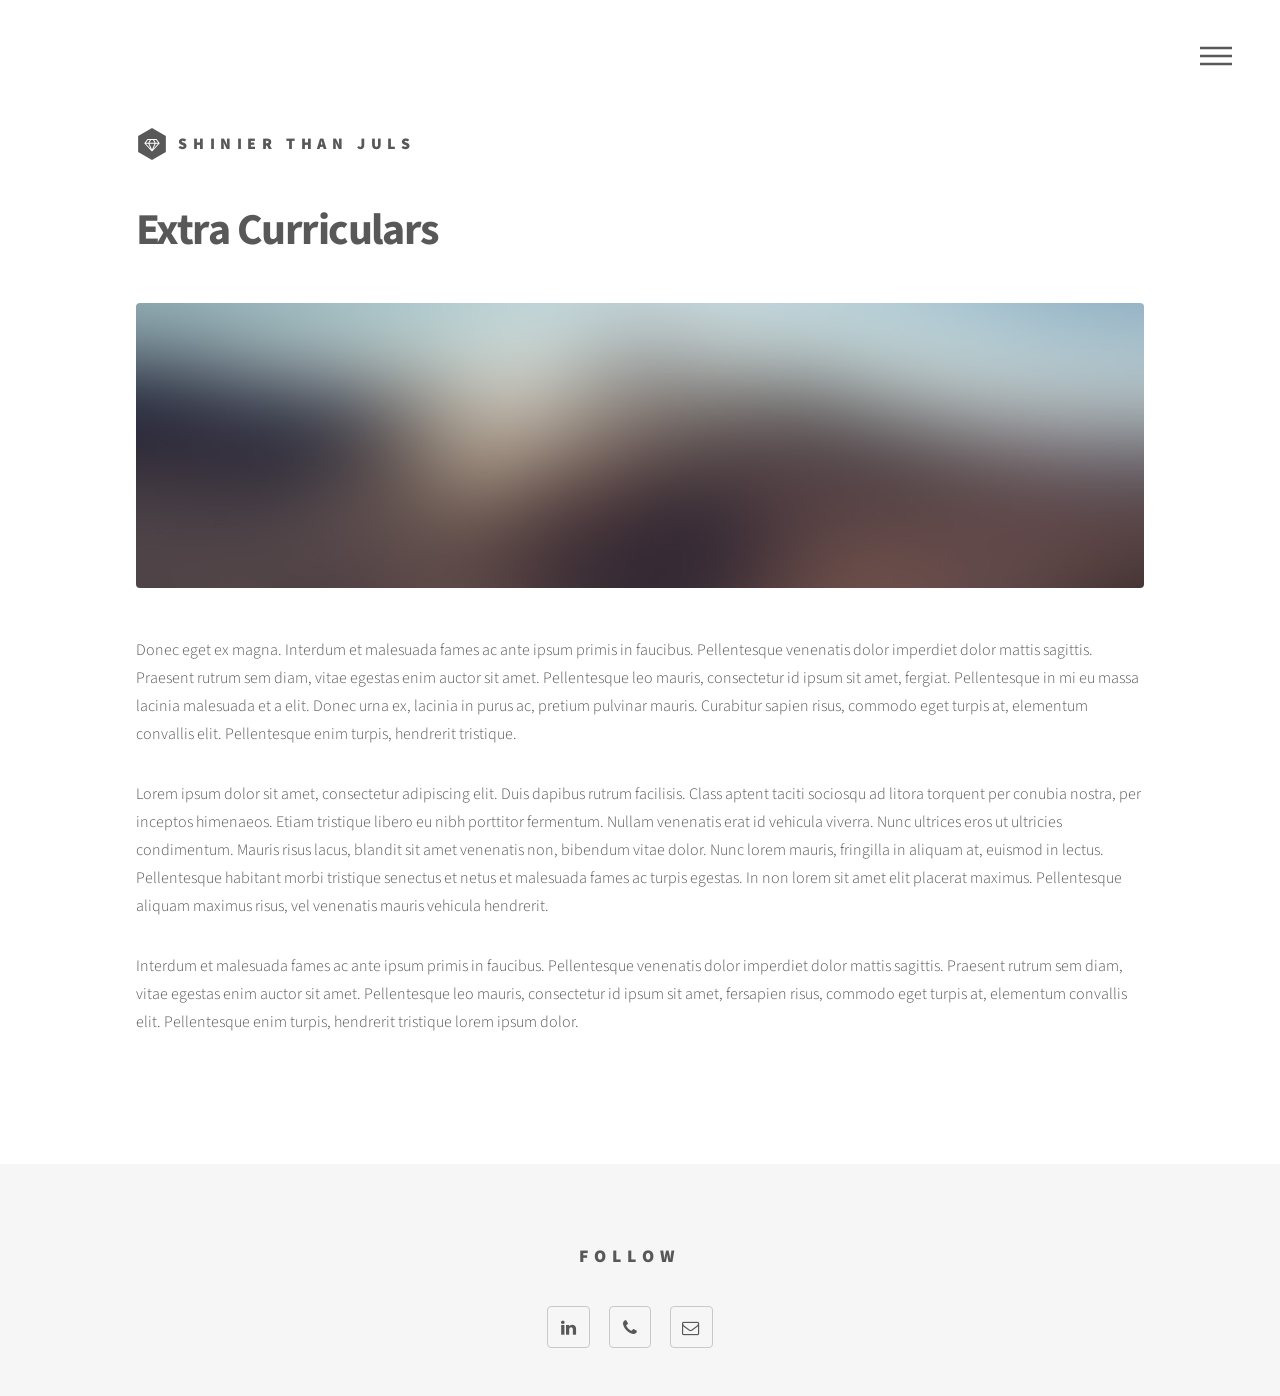
==== commit c6b8a785: "added new footer" ====
--- a/extraCurriculars.html
+++ b/extraCurriculars.html
@@ -65,39 +65,16 @@
 				<!-- Footer -->
 					<footer id="footer">
 						<div class="inner">
-							<section>
-								<h2>Get in touch</h2>
-								<form method="post" action="#">
-									<div class="field half first">
-										<input type="text" name="name" id="name" placeholder="Name" />
-									</div>
-									<div class="field half">
-										<input type="email" name="email" id="email" placeholder="Email" />
-									</div>
-									<div class="field">
-										<textarea name="message" id="message" placeholder="Message"></textarea>
-									</div>
-									<ul class="actions">
-										<li><input type="submit" value="Send" class="special" /></li>
-									</ul>
-								</form>
-							</section>
+							
 							<section>
 								<h2>Follow</h2>
 								<ul class="icons">
-									<li><a href="#" class="icon style2 fa-twitter"><span class="label">Twitter</span></a></li>
-									<li><a href="#" class="icon style2 fa-facebook"><span class="label">Facebook</span></a></li>
-									<li><a href="#" class="icon style2 fa-instagram"><span class="label">Instagram</span></a></li>
-									<li><a href="#" class="icon style2 fa-dribbble"><span class="label">Dribbble</span></a></li>
-									<li><a href="#" class="icon style2 fa-github"><span class="label">GitHub</span></a></li>
-									<li><a href="#" class="icon style2 fa-500px"><span class="label">500px</span></a></li>
-									<li><a href="#" class="icon style2 fa-phone"><span class="label">Phone</span></a></li>
-									<li><a href="#" class="icon style2 fa-envelope-o"><span class="label">Email</span></a></li>
+									<li><a href="https://www.linkedin.com/in/julialomakina/" class="icon style2 fa-linkedin"><span class="label">LinkedIn</span></a></li>
+									<li><a href="tel:5089820006" class="icon style2 fa-phone"><span class="label">Phone</span></a></li>
+									<li><a href="mailto:juliaa.lomakina@gmail.com" class="icon style2 fa-envelope-o"><span class="label">Email</span></a></li>
 								</ul>
 							</section>
-							<ul class="copyright">
-								<li>&copy; Untitled. All rights reserved</li><li>Design: <a href="http://html5up.net">HTML5 UP</a></li>
-							</ul>
+							
 						</div>
 					</footer>
 
--- a/assets/css/main.css
+++ b/assets/css/main.css
@@ -3192,6 +3192,7 @@
 /* Footer */
 
 	#footer {
+		text-align: center;
 		padding: 5em 0 6em 0 ;
 		background-color: #f6f6f6;
 	}
@@ -3216,7 +3217,7 @@
 			}
 
 			#footer > .inner section:nth-child(1) {
-				width: calc(66% - 2.5em);
+				width: calc(100% - 2.5em);
 				margin-right: 2.5em;
 			}
 
@@ -3259,7 +3260,7 @@
 			}
 
 				#footer > .inner section:nth-child(1) {
-					width: calc(66% - 1.25em);
+					width: calc(100% - 1.25em);
 					margin-right: 1.25em;
 				}
 
@@ -3273,7 +3274,7 @@
 		@media screen and (max-width: 980px) {
 
 			#footer > .inner section:nth-child(1) {
-				width: 66%;
+				width: 100%;
 				margin-right: 0;
 			}
 
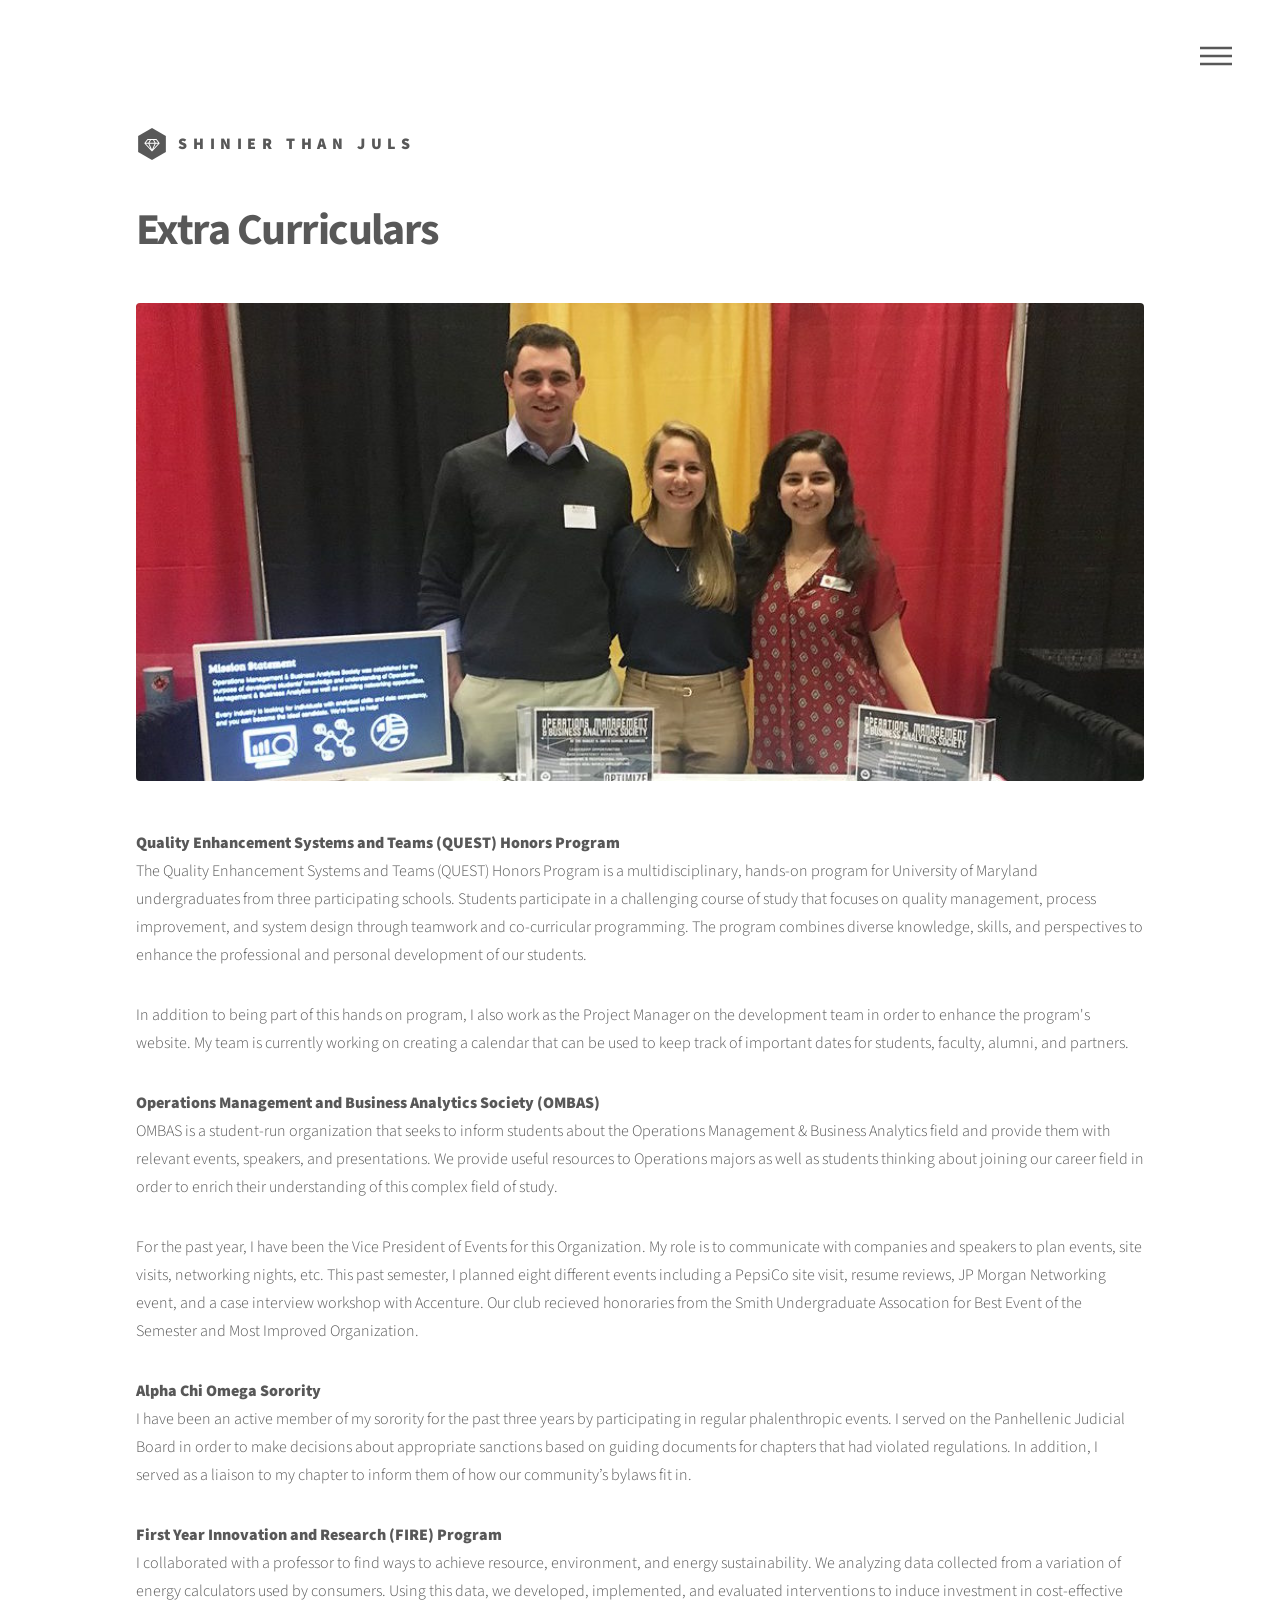
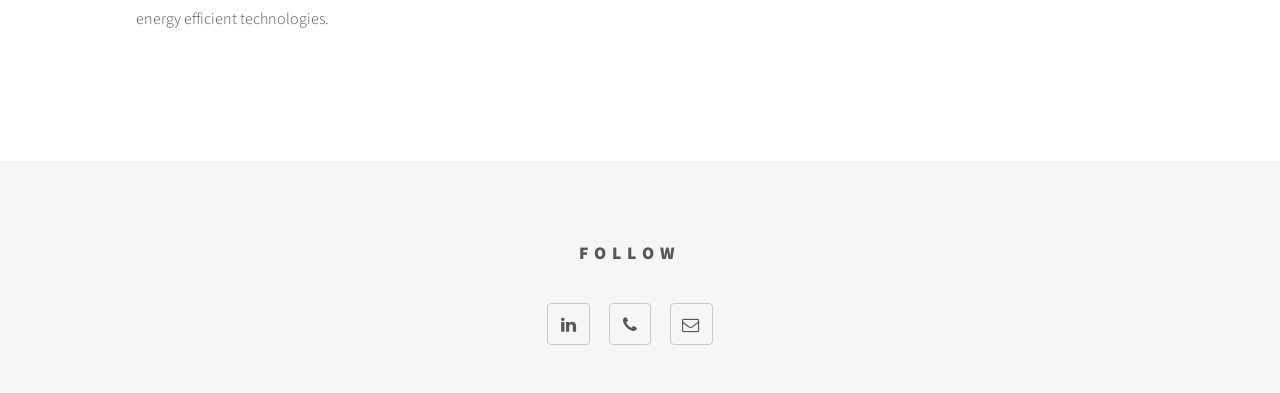
==== commit 8ee5d145: "extra curriculars" ====
--- a/extraCurriculars.html
+++ b/extraCurriculars.html
@@ -44,6 +44,7 @@
 							<li><a href="index.html">Home</a></li>
 							<li><a href="myBackground.html">Background</a></li>
 							<li><a href="professionalExperience.html">Professional Experience</a></li>
+							<li><a href="extraCurriculars.html">Extra Curriculars</a></li>
 							<li><a href="idols.html">Idols</a></li>
 							<li><a href="travel.html">Travel Destinations</a></li>
 							<li><a href="hobbies.html">Hobbies</a></li>
@@ -55,10 +56,18 @@
 					<div id="main">
 						<div class="inner">
 							<h1>Extra Curriculars</h1>
-							<span class="image main"><img src="images/pic13.jpg" alt="" /></span>
-							<p>Donec eget ex magna. Interdum et malesuada fames ac ante ipsum primis in faucibus. Pellentesque venenatis dolor imperdiet dolor mattis sagittis. Praesent rutrum sem diam, vitae egestas enim auctor sit amet. Pellentesque leo mauris, consectetur id ipsum sit amet, fergiat. Pellentesque in mi eu massa lacinia malesuada et a elit. Donec urna ex, lacinia in purus ac, pretium pulvinar mauris. Curabitur sapien risus, commodo eget turpis at, elementum convallis elit. Pellentesque enim turpis, hendrerit tristique.</p>
-							<p>Lorem ipsum dolor sit amet, consectetur adipiscing elit. Duis dapibus rutrum facilisis. Class aptent taciti sociosqu ad litora torquent per conubia nostra, per inceptos himenaeos. Etiam tristique libero eu nibh porttitor fermentum. Nullam venenatis erat id vehicula viverra. Nunc ultrices eros ut ultricies condimentum. Mauris risus lacus, blandit sit amet venenatis non, bibendum vitae dolor. Nunc lorem mauris, fringilla in aliquam at, euismod in lectus. Pellentesque habitant morbi tristique senectus et netus et malesuada fames ac turpis egestas. In non lorem sit amet elit placerat maximus. Pellentesque aliquam maximus risus, vel venenatis mauris vehicula hendrerit.</p>
-							<p>Interdum et malesuada fames ac ante ipsum primis in faucibus. Pellentesque venenatis dolor imperdiet dolor mattis sagittis. Praesent rutrum sem diam, vitae egestas enim auctor sit amet. Pellentesque leo mauris, consectetur id ipsum sit amet, fersapien risus, commodo eget turpis at, elementum convallis elit. Pellentesque enim turpis, hendrerit tristique lorem ipsum dolor.</p>
+							<span class="image main"><img src="images/OMBAS.jpg" alt="" /></span>
+							<p><b>Quality Enhancement Systems and Teams (QUEST) Honors Program</b><br>
+							The Quality Enhancement Systems and Teams (QUEST) Honors Program is a multidisciplinary, hands-on program for University of Maryland undergraduates from three participating schools. Students participate in a challenging course of study that focuses on quality management, process improvement, and system design through teamwork and co-curricular programming. The program combines diverse knowledge, skills, and perspectives to enhance the professional and personal development of our students.</p>
+							<p>In addition to being part of this hands on program, I also work as the Project Manager on the development team in order to enhance the program's website. My team is currently working on creating a calendar that can be used to keep track of important dates for students, faculty, alumni, and partners.</p>
+							<p><b>Operations Management and Business Analytics Society (OMBAS)</b><br>
+							OMBAS is a student-run organization that seeks to inform students about the Operations Management & Business Analytics field and provide them with relevant events, speakers, and presentations. We provide useful resources to Operations majors as well as students thinking about joining our career field in order to enrich their understanding of this complex field of study.
+							</p>
+							<p>For the past year, I have been the Vice President of Events for this Organization. My role is to communicate with companies and speakers to plan events, site visits, networking nights, etc. This past semester, I planned eight different events including a PepsiCo site visit, resume reviews, JP Morgan Networking event, and a case interview workshop with Accenture. Our club recieved honoraries from the Smith Undergraduate Assocation for Best Event of the Semester and Most Improved Organization.</p>
+							<p><b>Alpha Chi Omega Sorority </b><br>
+							I have been an active member of my sorority for the past three years by participating in regular phalenthropic events. I served on the Panhellenic Judicial Board in order to make decisions about appropriate sanctions based on guiding documents for chapters that had violated regulations. In addition, I served as a liaison to my chapter to inform them of how our community’s bylaws fit in.</p>
+							<p><b>First Year Innovation and Research (FIRE) Program</b><br>
+							I collaborated with a professor to find ways to achieve resource, environment, and energy sustainability. We analyzing data collected from a variation of energy calculators used by consumers. Using this data, we developed, implemented, and evaluated interventions to induce investment in cost-effective energy efficient technologies.  </p>
 						</div>
 					</div>
 
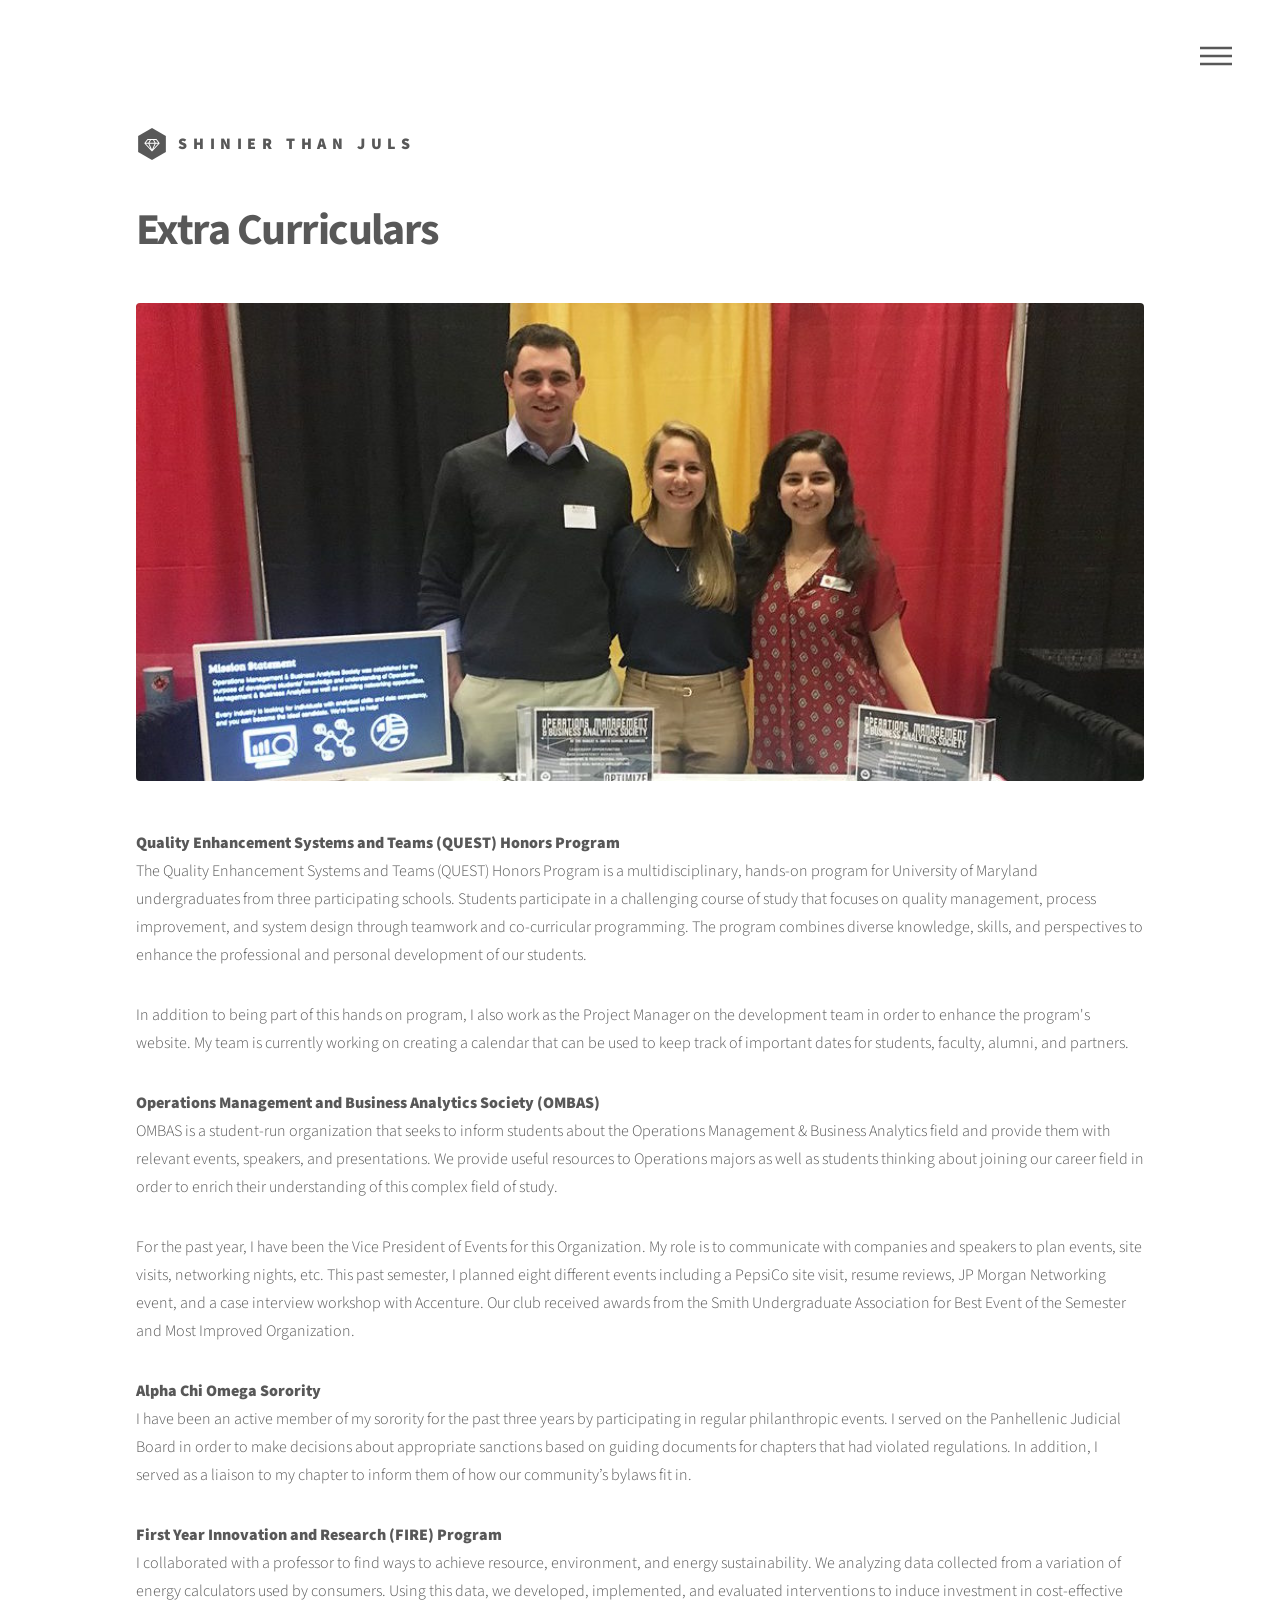
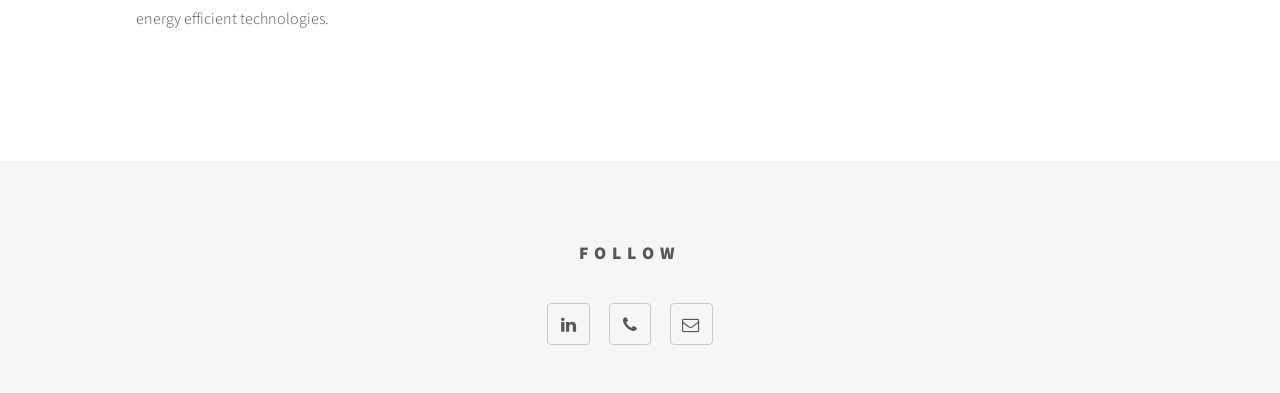
==== commit 9a7680d2: "spelling updates" ====
--- a/extraCurriculars.html
+++ b/extraCurriculars.html
@@ -63,9 +63,9 @@
 							<p><b>Operations Management and Business Analytics Society (OMBAS)</b><br>
 							OMBAS is a student-run organization that seeks to inform students about the Operations Management & Business Analytics field and provide them with relevant events, speakers, and presentations. We provide useful resources to Operations majors as well as students thinking about joining our career field in order to enrich their understanding of this complex field of study.
 							</p>
-							<p>For the past year, I have been the Vice President of Events for this Organization. My role is to communicate with companies and speakers to plan events, site visits, networking nights, etc. This past semester, I planned eight different events including a PepsiCo site visit, resume reviews, JP Morgan Networking event, and a case interview workshop with Accenture. Our club recieved honoraries from the Smith Undergraduate Assocation for Best Event of the Semester and Most Improved Organization.</p>
+							<p>For the past year, I have been the Vice President of Events for this Organization. My role is to communicate with companies and speakers to plan events, site visits, networking nights, etc. This past semester, I planned eight different events including a PepsiCo site visit, resume reviews, JP Morgan Networking event, and a case interview workshop with Accenture. Our club received awards from the Smith Undergraduate Association for Best Event of the Semester and Most Improved Organization.</p>
 							<p><b>Alpha Chi Omega Sorority </b><br>
-							I have been an active member of my sorority for the past three years by participating in regular phalenthropic events. I served on the Panhellenic Judicial Board in order to make decisions about appropriate sanctions based on guiding documents for chapters that had violated regulations. In addition, I served as a liaison to my chapter to inform them of how our community’s bylaws fit in.</p>
+							I have been an active member of my sorority for the past three years by participating in regular philanthropic events. I served on the Panhellenic Judicial Board in order to make decisions about appropriate sanctions based on guiding documents for chapters that had violated regulations. In addition, I served as a liaison to my chapter to inform them of how our community’s bylaws fit in.</p>
 							<p><b>First Year Innovation and Research (FIRE) Program</b><br>
 							I collaborated with a professor to find ways to achieve resource, environment, and energy sustainability. We analyzing data collected from a variation of energy calculators used by consumers. Using this data, we developed, implemented, and evaluated interventions to induce investment in cost-effective energy efficient technologies.  </p>
 						</div>
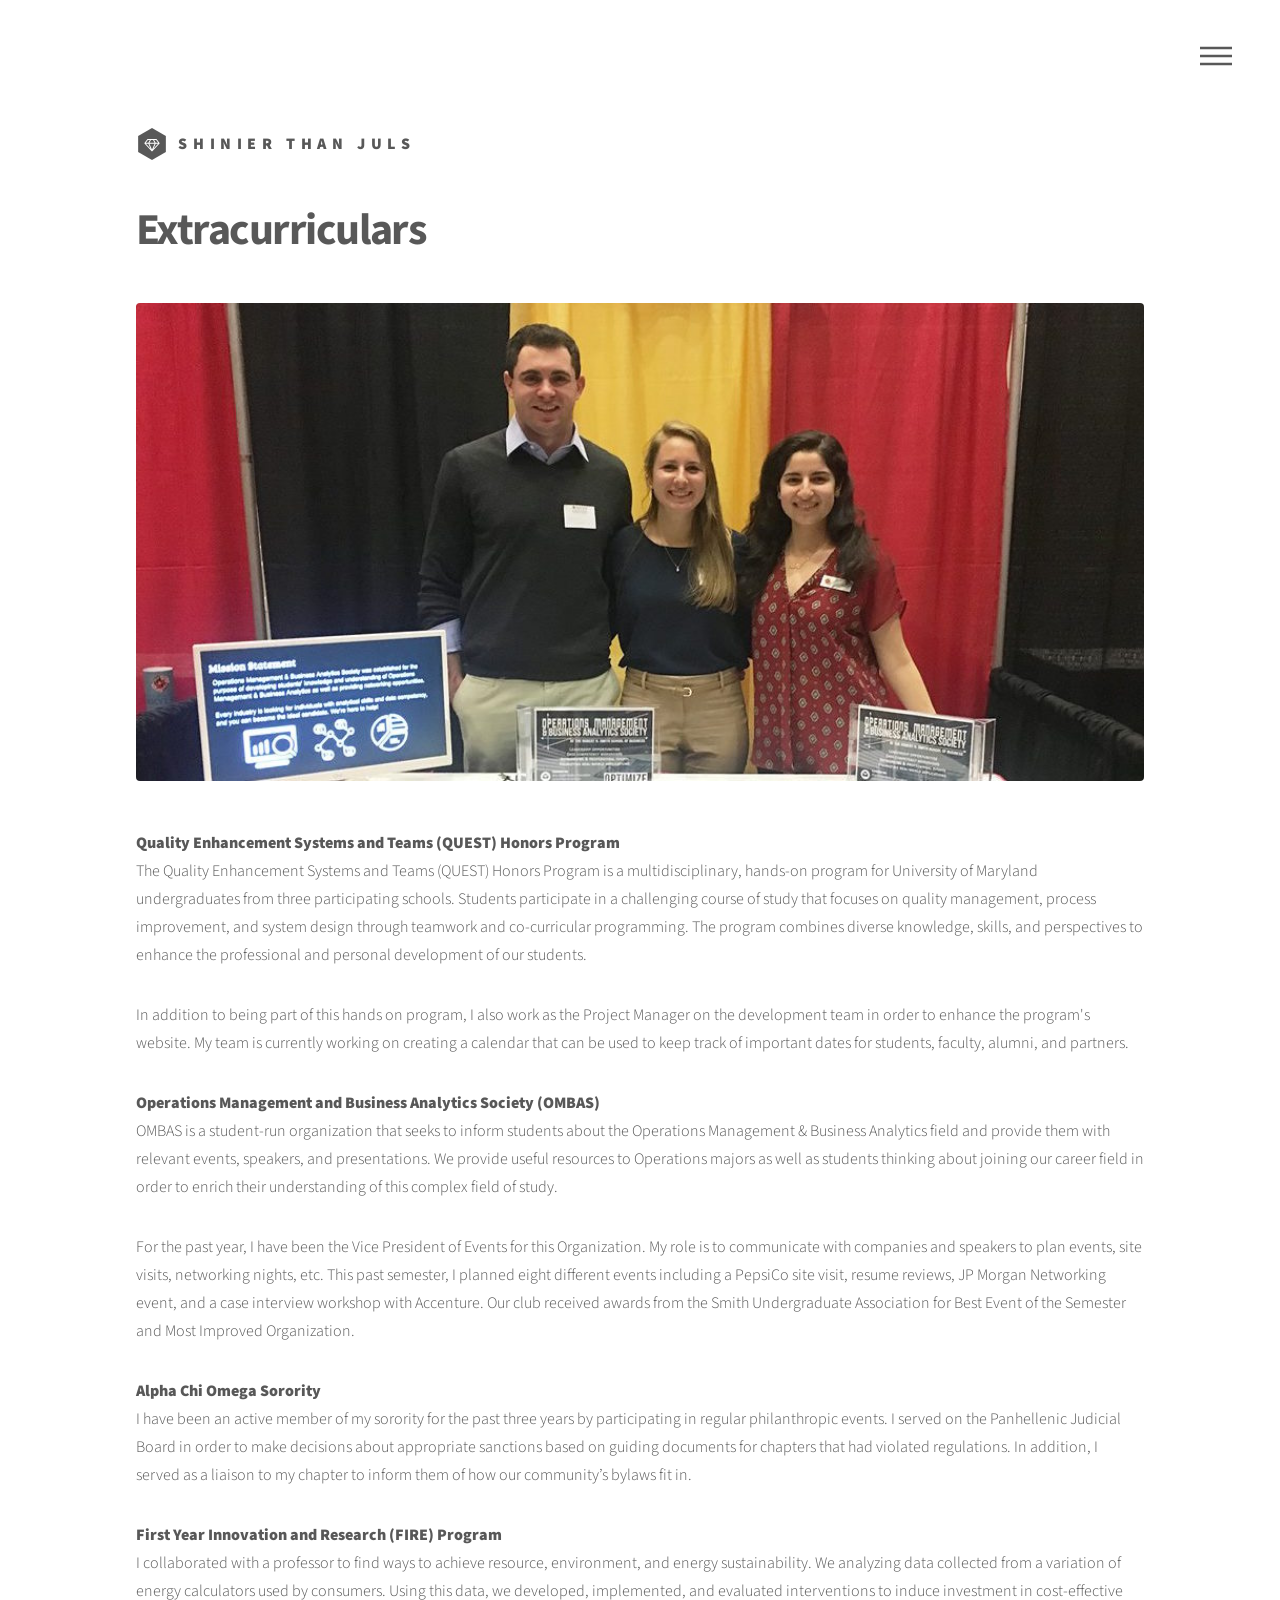
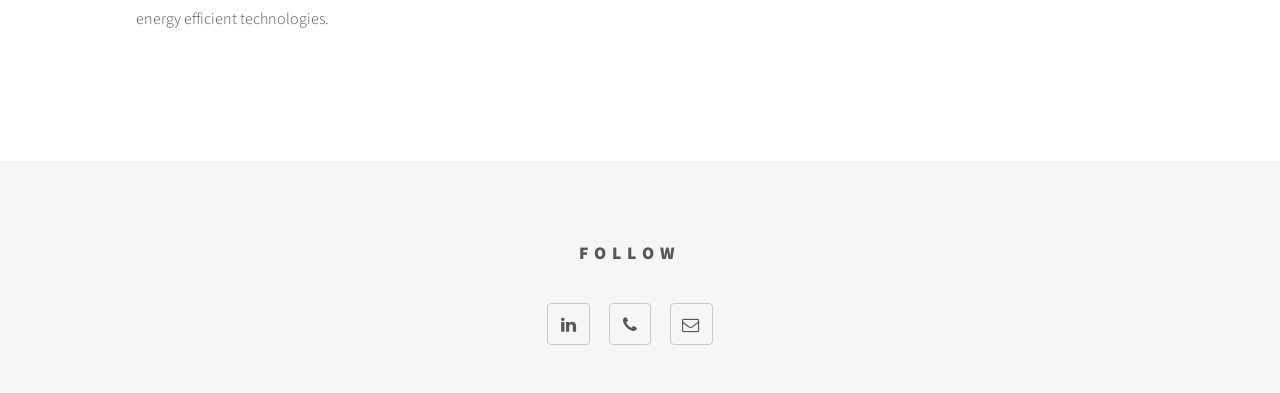
==== commit 4b306ec6: "spelling and resume" ====
--- a/extraCurriculars.html
+++ b/extraCurriculars.html
@@ -44,7 +44,7 @@
 							<li><a href="index.html">Home</a></li>
 							<li><a href="myBackground.html">Background</a></li>
 							<li><a href="professionalExperience.html">Professional Experience</a></li>
-							<li><a href="extraCurriculars.html">Extra Curriculars</a></li>
+							<li><a href="extraCurriculars.html">Extracurriculars</a></li>
 							<li><a href="idols.html">Idols</a></li>
 							<li><a href="travel.html">Travel Destinations</a></li>
 							<li><a href="hobbies.html">Hobbies</a></li>
@@ -55,7 +55,7 @@
 				<!-- Main -->
 					<div id="main">
 						<div class="inner">
-							<h1>Extra Curriculars</h1>
+							<h1>Extracurriculars</h1>
 							<span class="image main"><img src="images/OMBAS.jpg" alt="" /></span>
 							<p><b>Quality Enhancement Systems and Teams (QUEST) Honors Program</b><br>
 							The Quality Enhancement Systems and Teams (QUEST) Honors Program is a multidisciplinary, hands-on program for University of Maryland undergraduates from three participating schools. Students participate in a challenging course of study that focuses on quality management, process improvement, and system design through teamwork and co-curricular programming. The program combines diverse knowledge, skills, and perspectives to enhance the professional and personal development of our students.</p>
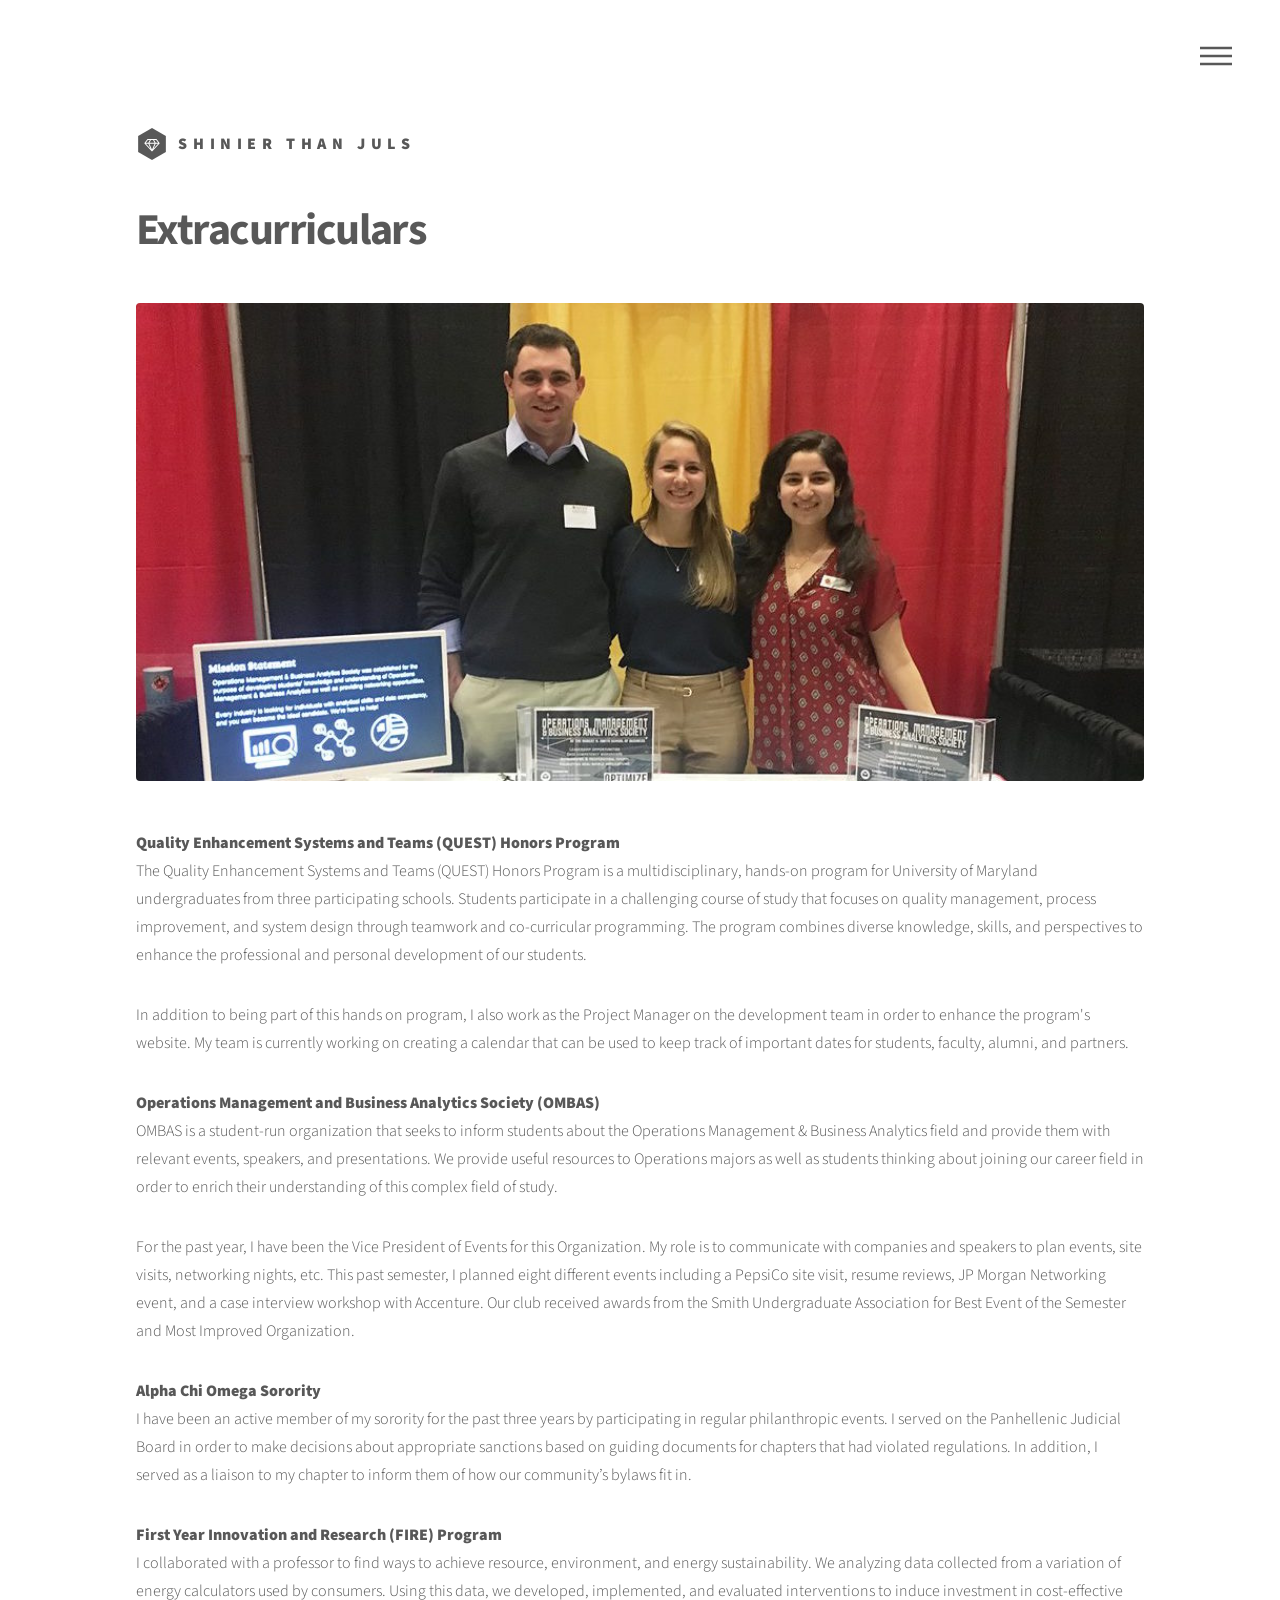
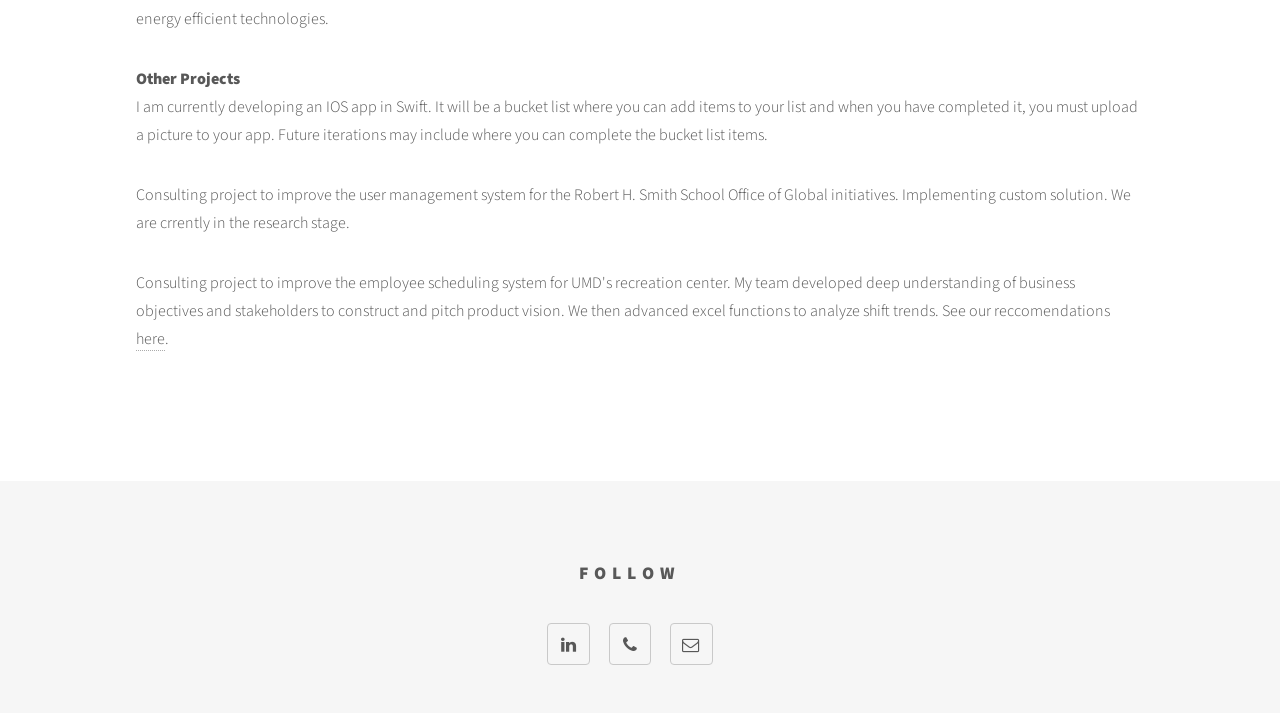
==== commit 16ff6e49: "added more projects" ====
--- a/extraCurriculars.html
+++ b/extraCurriculars.html
@@ -68,6 +68,14 @@
 							I have been an active member of my sorority for the past three years by participating in regular philanthropic events. I served on the Panhellenic Judicial Board in order to make decisions about appropriate sanctions based on guiding documents for chapters that had violated regulations. In addition, I served as a liaison to my chapter to inform them of how our community’s bylaws fit in.</p>
 							<p><b>First Year Innovation and Research (FIRE) Program</b><br>
 							I collaborated with a professor to find ways to achieve resource, environment, and energy sustainability. We analyzing data collected from a variation of energy calculators used by consumers. Using this data, we developed, implemented, and evaluated interventions to induce investment in cost-effective energy efficient technologies.  </p>
+							<p><b>Other Projects</b><br>
+							I am currently developing an IOS app in Swift. It will be a bucket list where you can add items to your list and when you have completed it, you must upload a picture to your app. Future iterations may include where you can complete the bucket list items. 
+							<p>
+							Consulting project to improve the user management system for the Robert H. Smith School Office of Global initiatives. Implementing custom solution. We are crrently in the research stage. </p>
+							
+							Consulting project to improve the employee scheduling system for UMD's recreation center. My team developed deep understanding of business objectives and stakeholders to construct and pitch product vision. We then advanced excel functions to analyze shift trends. See our reccomendations <a href ="poster.html">here</a>.
+
+							</p>
 						</div>
 					</div>
 
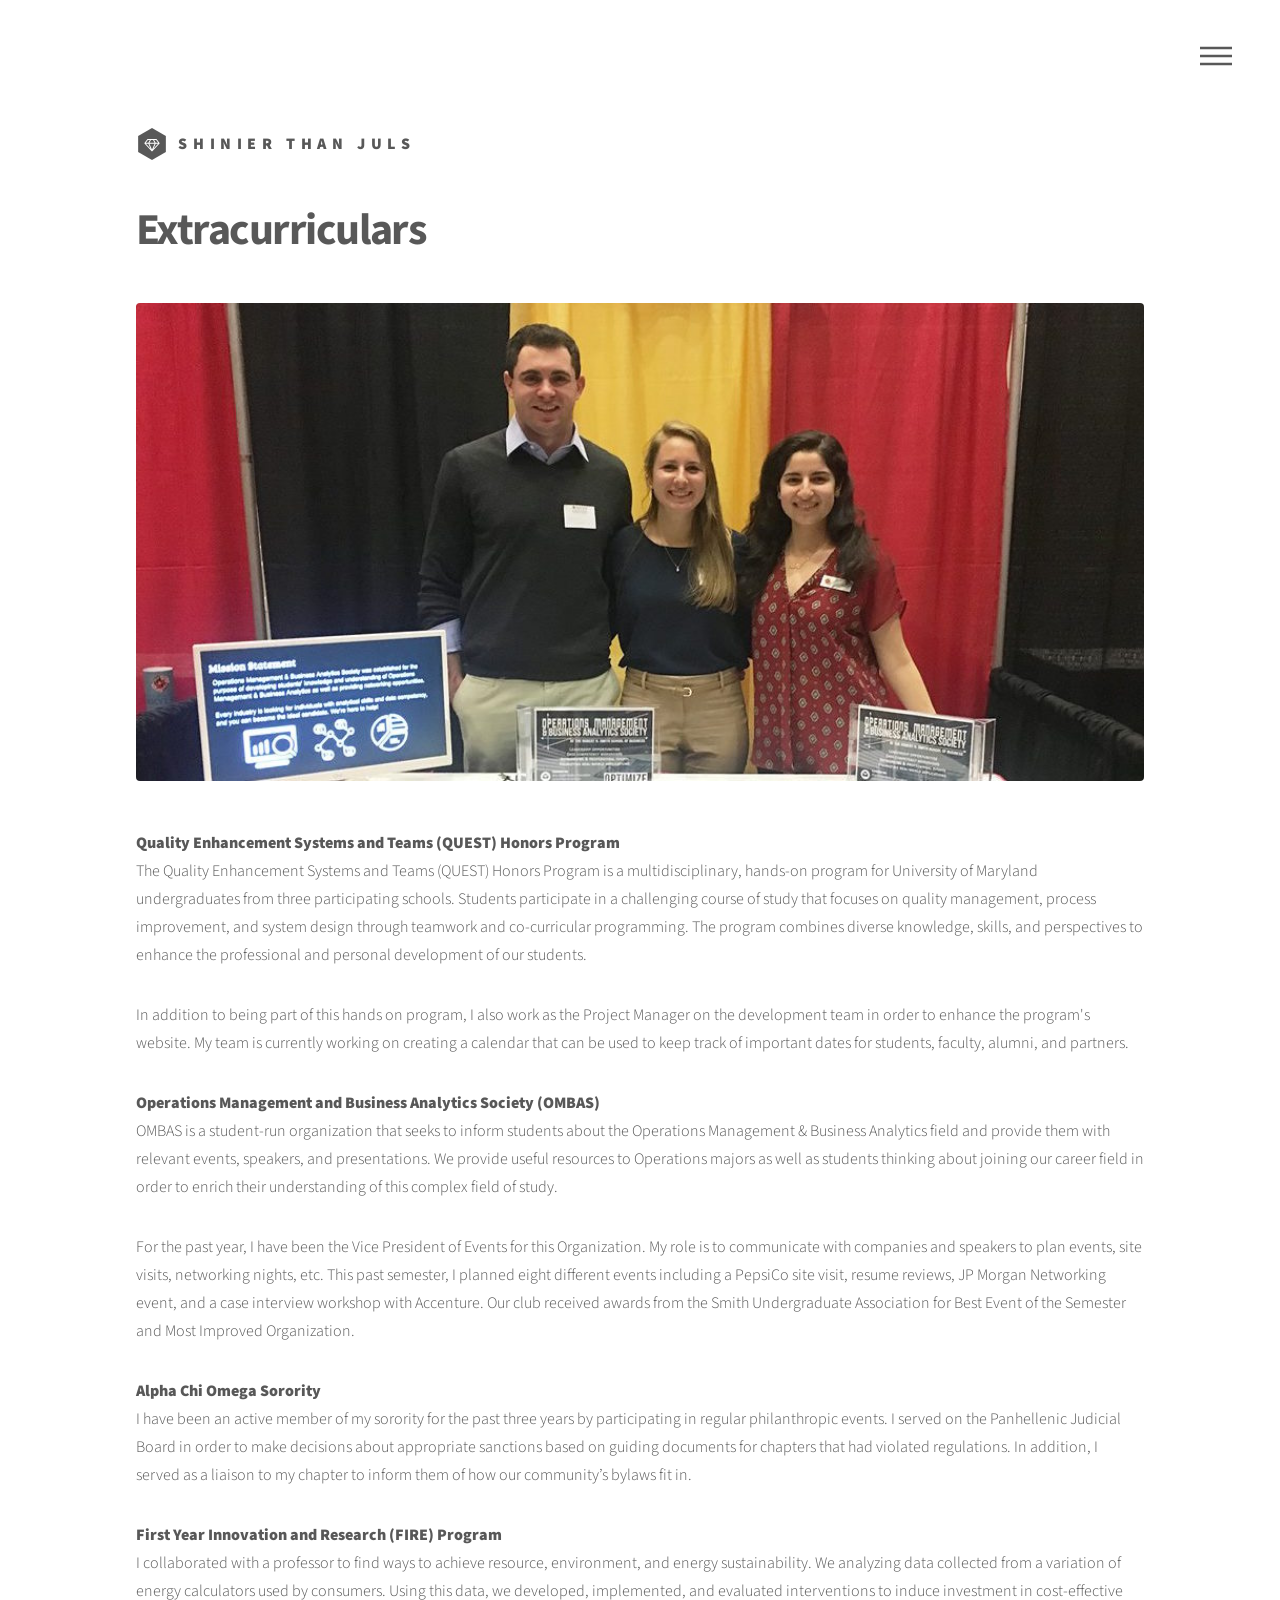
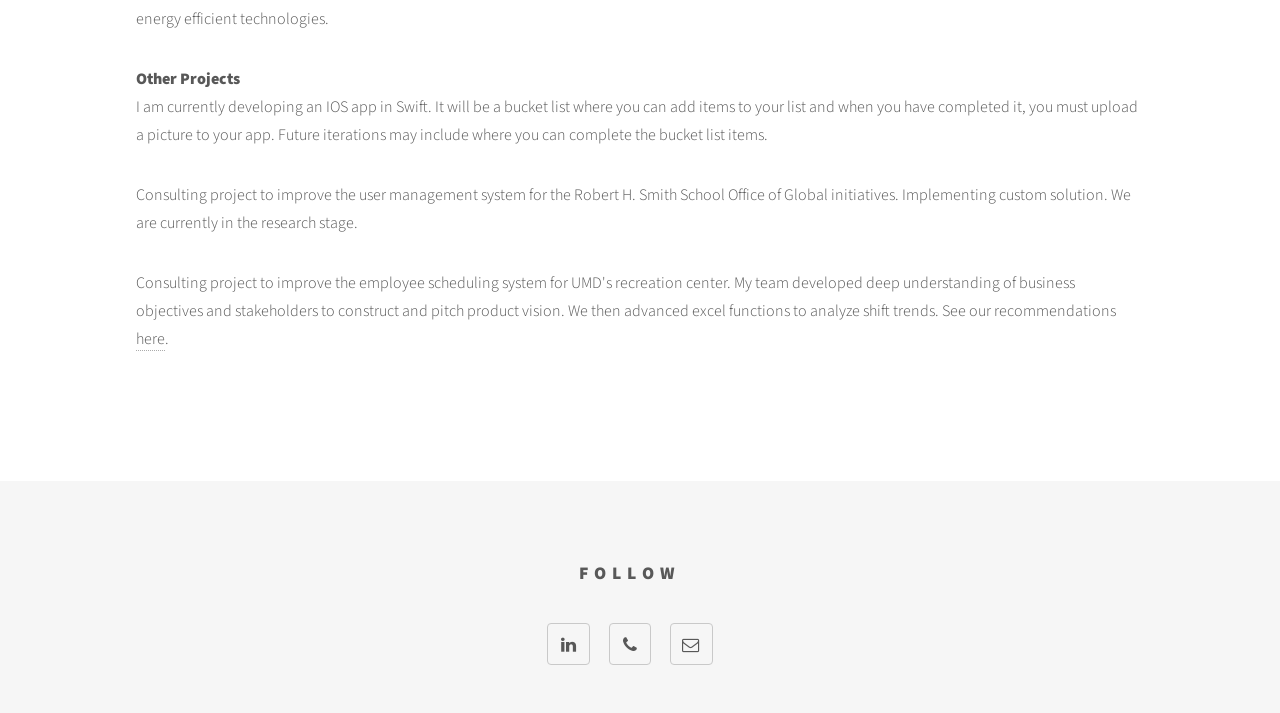
==== commit 480b8b0d: "updates" ====
--- a/extraCurriculars.html
+++ b/extraCurriculars.html
@@ -71,9 +71,9 @@
 							<p><b>Other Projects</b><br>
 							I am currently developing an IOS app in Swift. It will be a bucket list where you can add items to your list and when you have completed it, you must upload a picture to your app. Future iterations may include where you can complete the bucket list items. 
 							<p>
-							Consulting project to improve the user management system for the Robert H. Smith School Office of Global initiatives. Implementing custom solution. We are crrently in the research stage. </p>
+							Consulting project to improve the user management system for the Robert H. Smith School Office of Global initiatives. Implementing custom solution. We are currently in the research stage. </p>
 							
-							Consulting project to improve the employee scheduling system for UMD's recreation center. My team developed deep understanding of business objectives and stakeholders to construct and pitch product vision. We then advanced excel functions to analyze shift trends. See our reccomendations <a href ="poster.html">here</a>.
+							Consulting project to improve the employee scheduling system for UMD's recreation center. My team developed deep understanding of business objectives and stakeholders to construct and pitch product vision. We then advanced excel functions to analyze shift trends. See our recommendations <a href ="poster.html">here</a>.
 
 							</p>
 						</div>
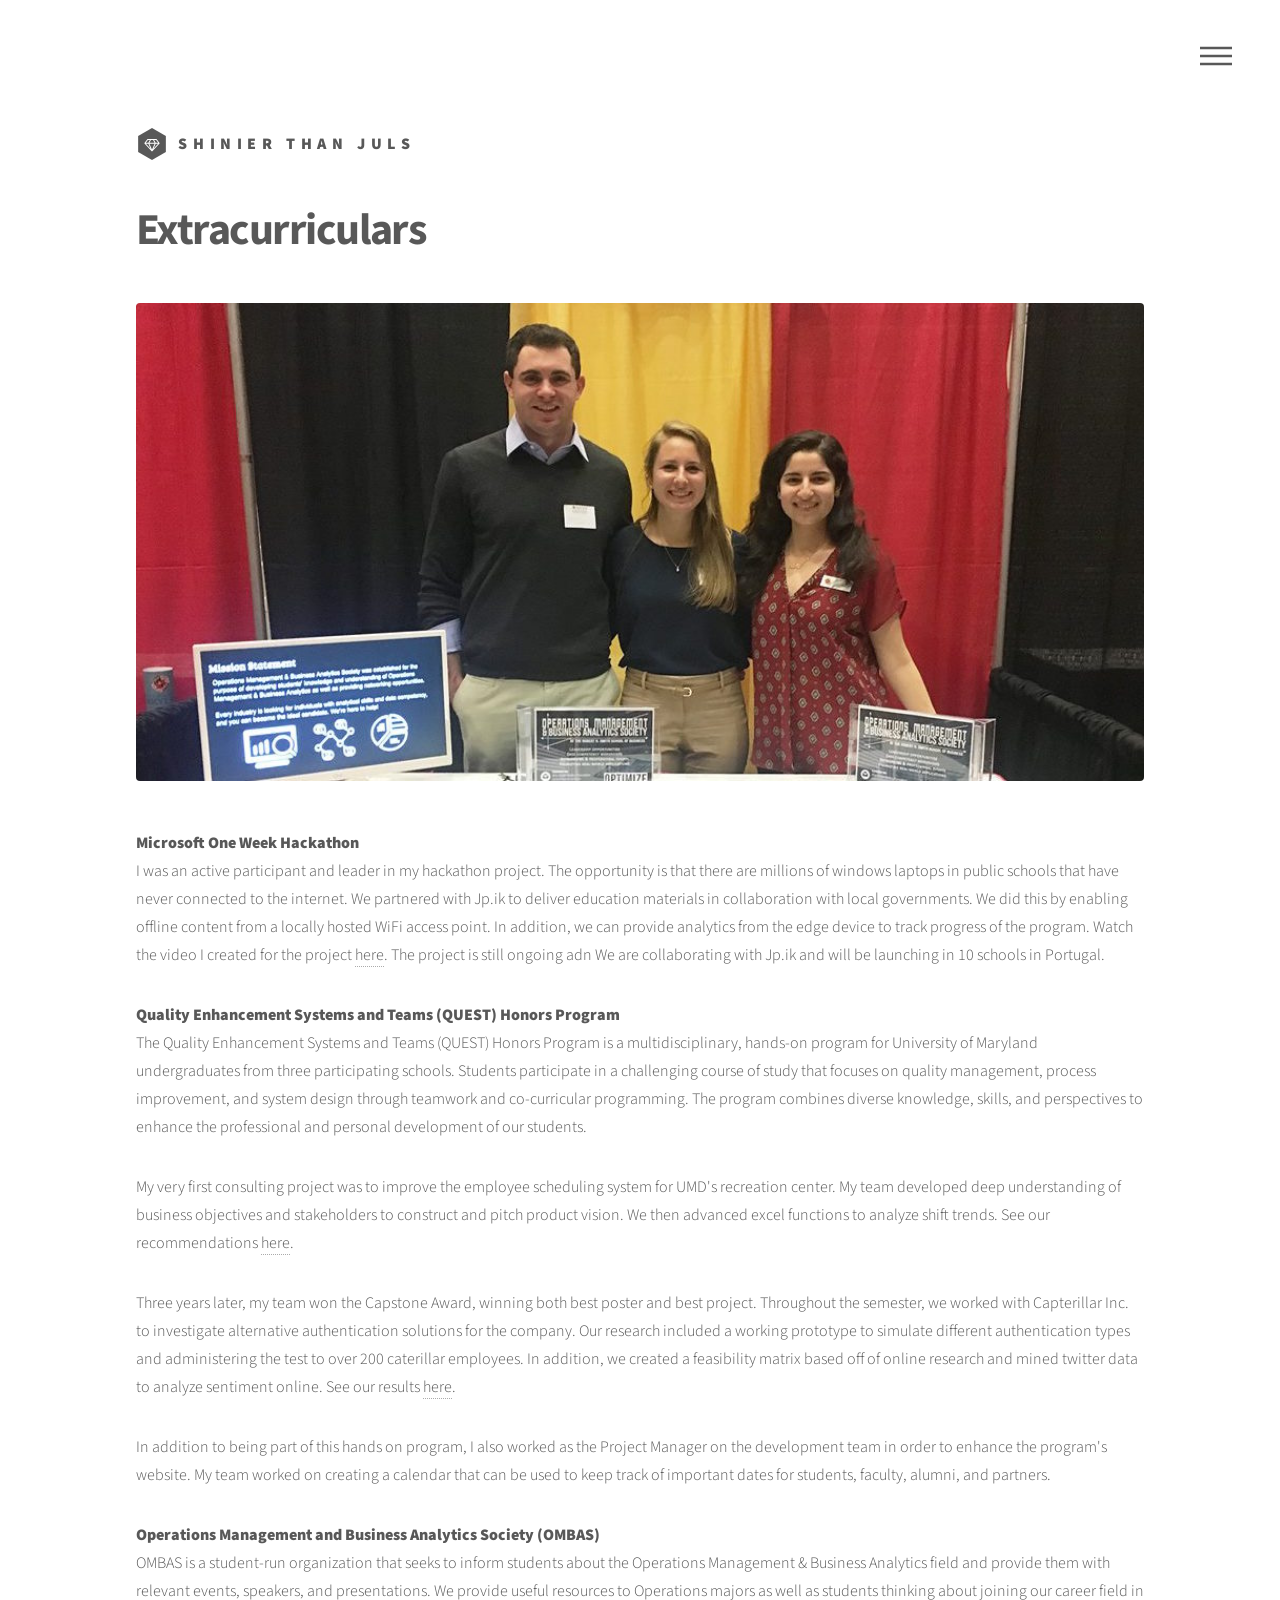
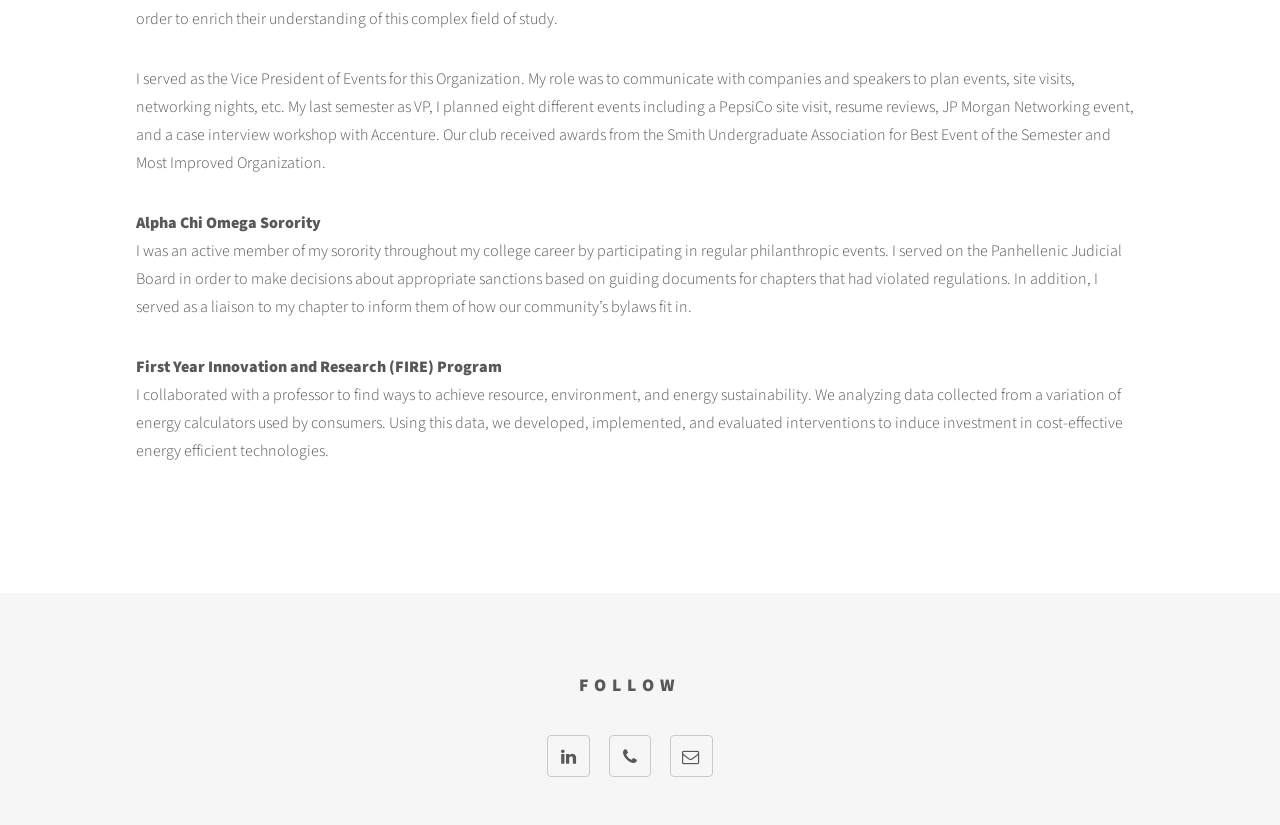
==== commit a20430f4: "Updated September 2018" ====
--- a/extraCurriculars.html
+++ b/extraCurriculars.html
@@ -57,23 +57,28 @@
 						<div class="inner">
 							<h1>Extracurriculars</h1>
 							<span class="image main"><img src="images/OMBAS.jpg" alt="" /></span>
+							<p><b>Microsoft One Week Hackathon</b><br>
+							I was an active participant and leader in my hackathon project. The opportunity is that there are millions of windows laptops in public schools that have never connected to the internet. We partnered with Jp.ik to deliver education materials in collaboration with local governments. We did this by enabling offline content from a locally hosted WiFi access point. In addition, we can provide analytics from the edge device to track progress of the program. Watch the video I created for the project <a href ="https://youtu.be/eZ614hHpeX8">here</a>. The project is still ongoing adn We are collaborating with Jp.ik and will be launching in 10 schools in Portugal.</p>
+							
 							<p><b>Quality Enhancement Systems and Teams (QUEST) Honors Program</b><br>
 							The Quality Enhancement Systems and Teams (QUEST) Honors Program is a multidisciplinary, hands-on program for University of Maryland undergraduates from three participating schools. Students participate in a challenging course of study that focuses on quality management, process improvement, and system design through teamwork and co-curricular programming. The program combines diverse knowledge, skills, and perspectives to enhance the professional and personal development of our students.</p>
-							<p>In addition to being part of this hands on program, I also work as the Project Manager on the development team in order to enhance the program's website. My team is currently working on creating a calendar that can be used to keep track of important dates for students, faculty, alumni, and partners.</p>
+							<p>
+							My very first consulting project was to improve the employee scheduling system for UMD's recreation center. My team developed deep understanding of business objectives and stakeholders to construct and pitch product vision. We then advanced excel functions to analyze shift trends. See our recommendations <a href ="poster.html">here</a>. </p>
+							<p>
+							Three years later, my team won the Capstone Award, winning both best poster and best project. Throughout the semester, we worked with Capterillar Inc. to investigate alternative authentication solutions for the company. Our research included a working prototype to simulate different authentication types and administering the test to over 200 caterillar employees. In addition, we created a feasibility matrix based off of online research and mined twitter data to analyze sentiment online. See our results <a href="questReport.html">here</a>. </p>
+
+							<p>In addition to being part of this hands on program, I also worked as the Project Manager on the development team in order to enhance the program's website. My team worked on creating a calendar that can be used to keep track of important dates for students, faculty, alumni, and partners.</p>
+
 							<p><b>Operations Management and Business Analytics Society (OMBAS)</b><br>
 							OMBAS is a student-run organization that seeks to inform students about the Operations Management & Business Analytics field and provide them with relevant events, speakers, and presentations. We provide useful resources to Operations majors as well as students thinking about joining our career field in order to enrich their understanding of this complex field of study.
 							</p>
-							<p>For the past year, I have been the Vice President of Events for this Organization. My role is to communicate with companies and speakers to plan events, site visits, networking nights, etc. This past semester, I planned eight different events including a PepsiCo site visit, resume reviews, JP Morgan Networking event, and a case interview workshop with Accenture. Our club received awards from the Smith Undergraduate Association for Best Event of the Semester and Most Improved Organization.</p>
+							<p>I served as the Vice President of Events for this Organization. My role was to communicate with companies and speakers to plan events, site visits, networking nights, etc. My last semester as VP, I planned eight different events including a PepsiCo site visit, resume reviews, JP Morgan Networking event, and a case interview workshop with Accenture. Our club received awards from the Smith Undergraduate Association for Best Event of the Semester and Most Improved Organization.</p>
+							
 							<p><b>Alpha Chi Omega Sorority </b><br>
-							I have been an active member of my sorority for the past three years by participating in regular philanthropic events. I served on the Panhellenic Judicial Board in order to make decisions about appropriate sanctions based on guiding documents for chapters that had violated regulations. In addition, I served as a liaison to my chapter to inform them of how our community’s bylaws fit in.</p>
+							I was an active member of my sorority throughout my college career by participating in regular philanthropic events. I served on the Panhellenic Judicial Board in order to make decisions about appropriate sanctions based on guiding documents for chapters that had violated regulations. In addition, I served as a liaison to my chapter to inform them of how our community’s bylaws fit in.</p>
+							
 							<p><b>First Year Innovation and Research (FIRE) Program</b><br>
 							I collaborated with a professor to find ways to achieve resource, environment, and energy sustainability. We analyzing data collected from a variation of energy calculators used by consumers. Using this data, we developed, implemented, and evaluated interventions to induce investment in cost-effective energy efficient technologies.  </p>
-							<p><b>Other Projects</b><br>
-							I am currently developing an IOS app in Swift. It will be a bucket list where you can add items to your list and when you have completed it, you must upload a picture to your app. Future iterations may include where you can complete the bucket list items. 
-							<p>
-							Consulting project to improve the user management system for the Robert H. Smith School Office of Global initiatives. Implementing custom solution. We are currently in the research stage. </p>
-							
-							Consulting project to improve the employee scheduling system for UMD's recreation center. My team developed deep understanding of business objectives and stakeholders to construct and pitch product vision. We then advanced excel functions to analyze shift trends. See our recommendations <a href ="poster.html">here</a>.
 
 							</p>
 						</div>
